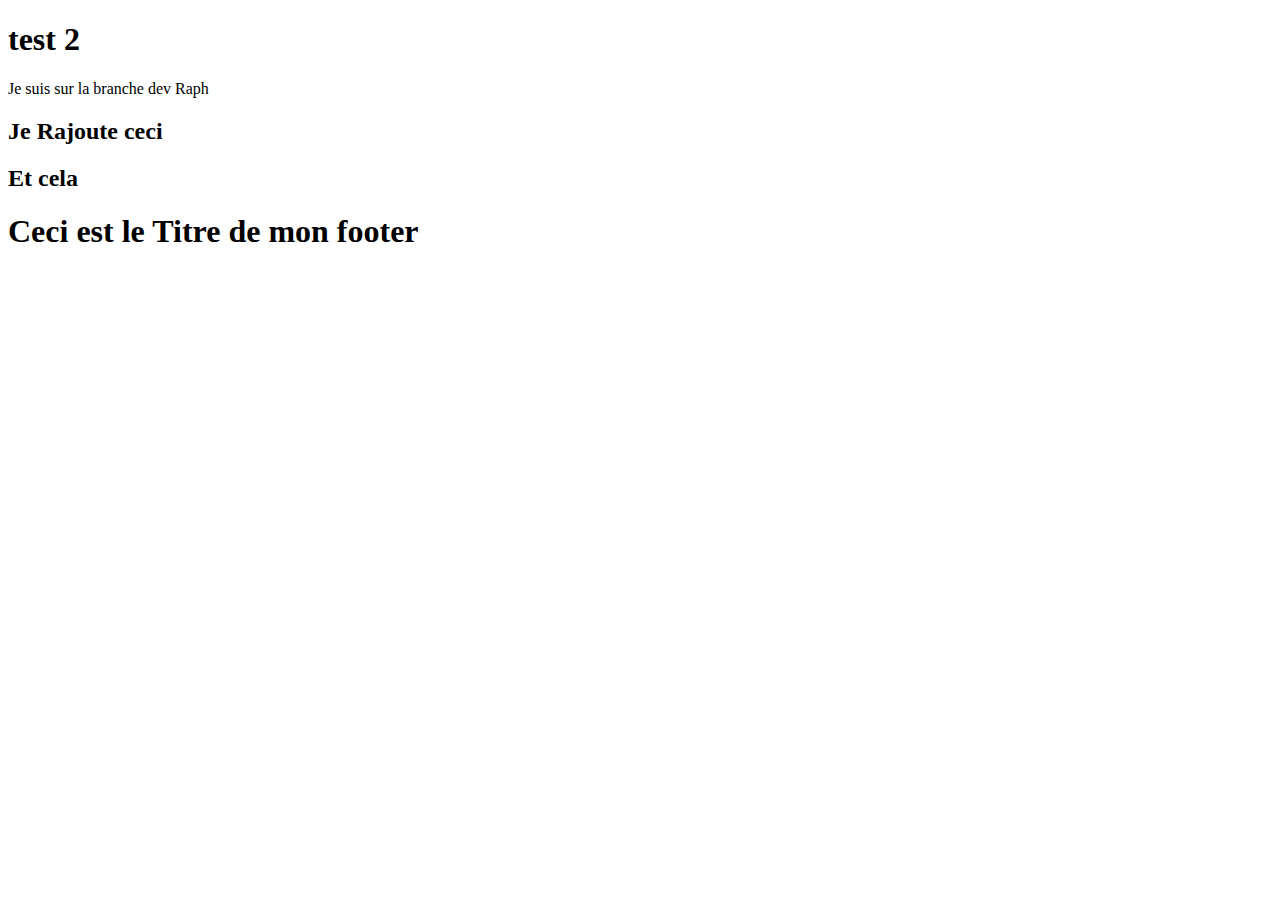
==== index.html @ cfb4ef40 "upd" ====
<!DOCTYPE html>
<html>

    <head>
        <title>TEST 2</title>
        <meta charset="UTF-8">
        <link rel="stylesheet" type="text/css" href="style.css">
        <link rel="stylesheet" href="https://cdnjs.cloudflare.com/ajax/libs/font-awesome/6.0.0-beta3/css/all.min.css">
        <link rel="stylesheet" href="https://fonts.googleapis.com/css2?family=Roboto:wght@400;700&display=swap">
    </head>


    <body>
        <h1>test 2</h1>

        <p>Je suis sur la branche dev Raph</p>

        <h2>Je Rajoute ceci</h2>

        <h2>Et cela</h2>
    </body>


    <footer>
        <h1>Ceci est le Titre de mon footer</h1>
    </footer>
</html>
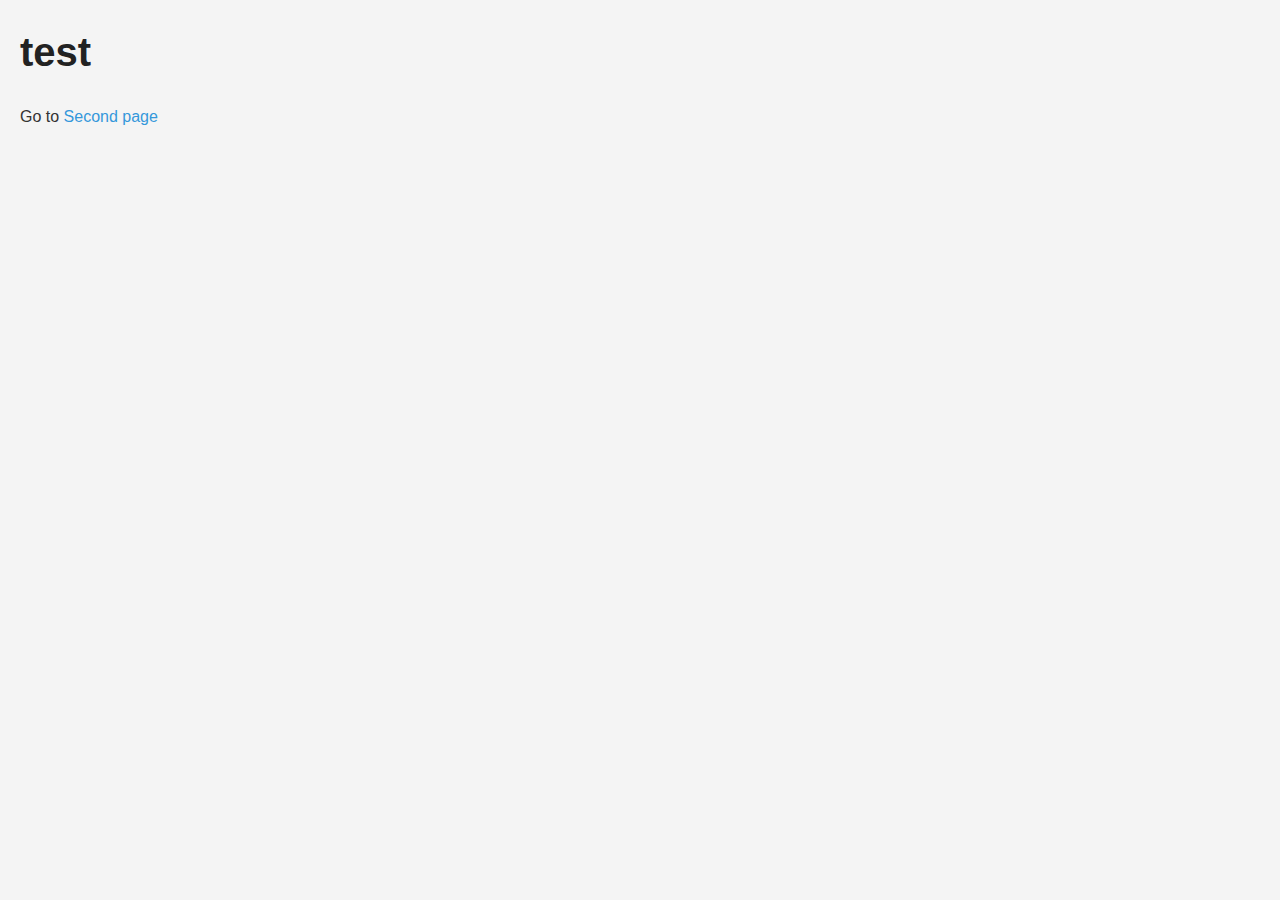
==== commit 276a5276: "(+) add second page." ====
--- a/index.html
+++ b/index.html
@@ -1,27 +1,12 @@
 <!DOCTYPE html>
 <html>
-
-    <head>
-        <title>TEST 2</title>
-        <meta charset="UTF-8">
-        <link rel="stylesheet" type="text/css" href="style.css">
-        <link rel="stylesheet" href="https://cdnjs.cloudflare.com/ajax/libs/font-awesome/6.0.0-beta3/css/all.min.css">
-        <link rel="stylesheet" href="https://fonts.googleapis.com/css2?family=Roboto:wght@400;700&display=swap">
-    </head>
-
-
-    <body>
-        <h1>test 2</h1>
-
-        <p>Je suis sur la branche dev Raph</p>
-
-        <h2>Je Rajoute ceci</h2>
-
-        <h2>Et cela</h2>
-    </body>
-
-
-    <footer>
-        <h1>Ceci est le Titre de mon footer</h1>
-    </footer>
+<head>
+    <title>TEST</title>
+    <meta charset="utf-8">
+    <link rel="stylesheet" href="assets/styles.css">
+</head>
+<body>
+    <h1>test</h1>
+    <p> Go to <a href="second.html">Second page</a> </p>
+</body>
 </html>
--- a/assets/styles.css
+++ b/assets/styles.css
@@ -0,0 +1,118 @@
+/* Basic Reset */
+* {
+    margin: 0;
+    padding: 0;
+    box-sizing: border-box;
+}
+
+/* Body Styling */
+body {
+    font-family: 'Arial', sans-serif;
+    line-height: 1.6;
+    color: #333;
+    background-color: #f4f4f4;
+    padding: 20px;
+}
+
+/* Headings */
+h1, h2, h3, h4, h5, h6 {
+    margin-bottom: 20px;
+    font-weight: 600;
+    color: #222;
+}
+
+h1 {
+    font-size: 2.5em;
+}
+
+h2 {
+    font-size: 2em;
+}
+
+h3 {
+    font-size: 1.75em;
+}
+
+/* Paragraph */
+p {
+    margin-bottom: 20px;
+    font-size: 1em;
+    line-height: 1.6;
+}
+
+/* Div */
+div {
+    margin-bottom: 20px;
+    padding: 20px;
+    background-color: #fff;
+    border-radius: 5px;
+    box-shadow: 0 2px 4px rgba(0, 0, 0, 0.1);
+}
+
+/* Links */
+a {
+    color: #3498db;
+    text-decoration: none;
+}
+
+a:hover {
+    text-decoration: underline;
+}
+
+
+/* Navigation Bar */
+nav {
+    background-color: #333;
+    color: #fff;
+    padding: 10px 0;
+}
+
+nav ul {
+    list-style: none;
+    display: flex;
+    justify-content: center;
+}
+
+nav ul li {
+    margin: 0 15px;
+}
+
+nav ul li a {
+    color: #fff;
+    text-decoration: none;
+    font-size: 1.2em;
+}
+
+nav ul li a:hover {
+    text-decoration: underline;
+}
+
+/* Footer */
+footer {
+    background-color: #333;
+    color: #fff;
+    text-align: center;
+    padding: 10px 0;
+    position: fixed;
+    width: 100%;
+    bottom: 0;
+}
+
+/* Responsive Design */
+@media (max-width: 768px) {
+    body {
+        padding: 10px;
+    }
+
+    h1 {
+        font-size: 2em;
+    }
+
+    h2 {
+        font-size: 1.75em;
+    }
+
+    h3 {
+        font-size: 1.5em;
+    }
+}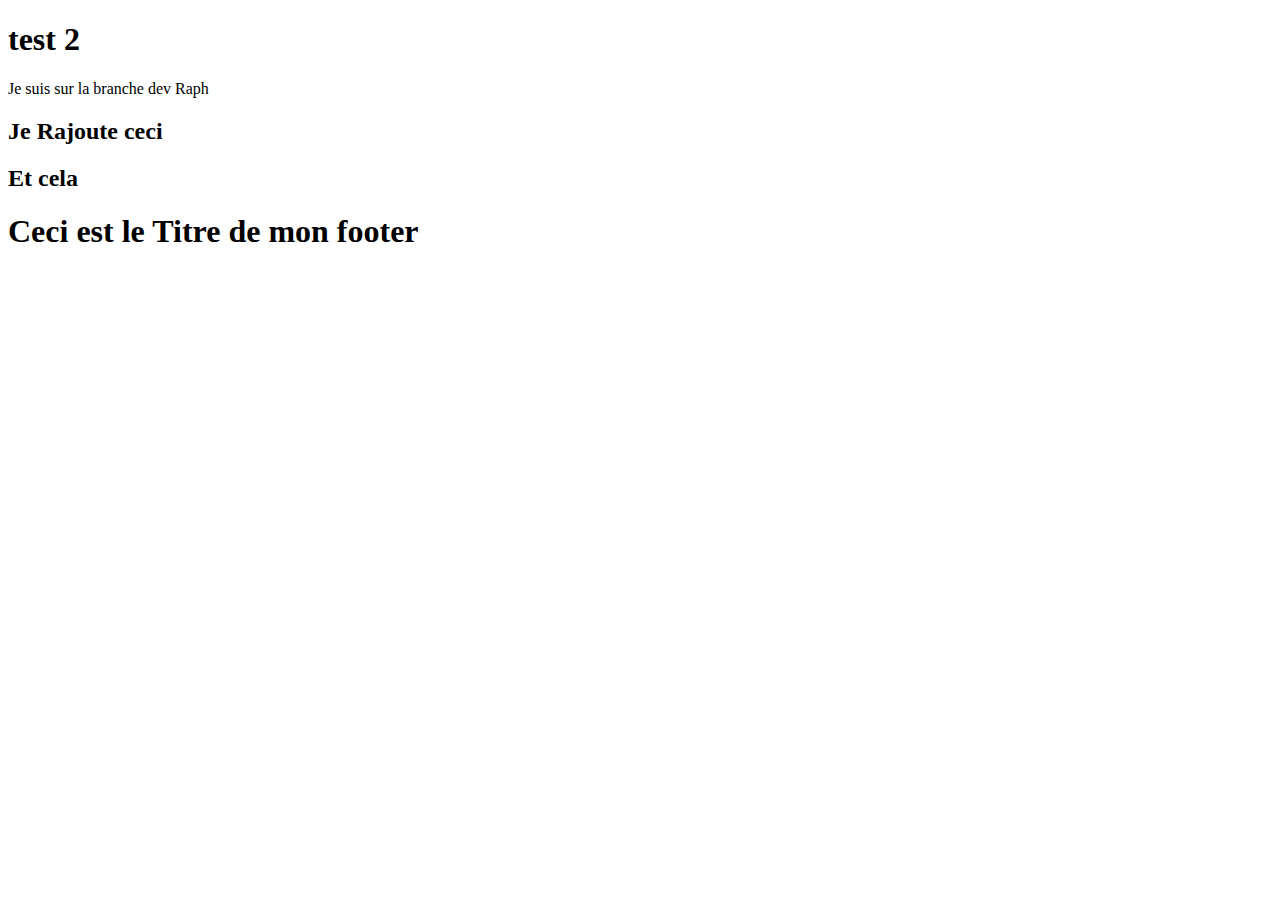
==== commit 335c7365: "Merge pull request #2 from MartinBellot/devraph" ====
--- a/index.html
+++ b/index.html
@@ -1,12 +1,27 @@
 <!DOCTYPE html>
 <html>
-<head>
-    <title>TEST</title>
-    <meta charset="utf-8">
-    <link rel="stylesheet" href="assets/styles.css">
-</head>
-<body>
-    <h1>test</h1>
-    <p> Go to <a href="second.html">Second page</a> </p>
-</body>
+
+    <head>
+        <title>TEST 2</title>
+        <meta charset="UTF-8">
+        <link rel="stylesheet" type="text/css" href="style.css">
+        <link rel="stylesheet" href="https://cdnjs.cloudflare.com/ajax/libs/font-awesome/6.0.0-beta3/css/all.min.css">
+        <link rel="stylesheet" href="https://fonts.googleapis.com/css2?family=Roboto:wght@400;700&display=swap">
+    </head>
+
+
+    <body>
+        <h1>test 2</h1>
+
+        <p>Je suis sur la branche dev Raph</p>
+
+        <h2>Je Rajoute ceci</h2>
+
+        <h2>Et cela</h2>
+    </body>
+
+
+    <footer>
+        <h1>Ceci est le Titre de mon footer</h1>
+    </footer>
 </html>
--- a/style.css
+++ b/style.css
@@ -0,0 +1,5 @@
+header {
+    padding: 20px;
+    background-color: rgb(61, 61, 61);
+    background-size: cover;
+}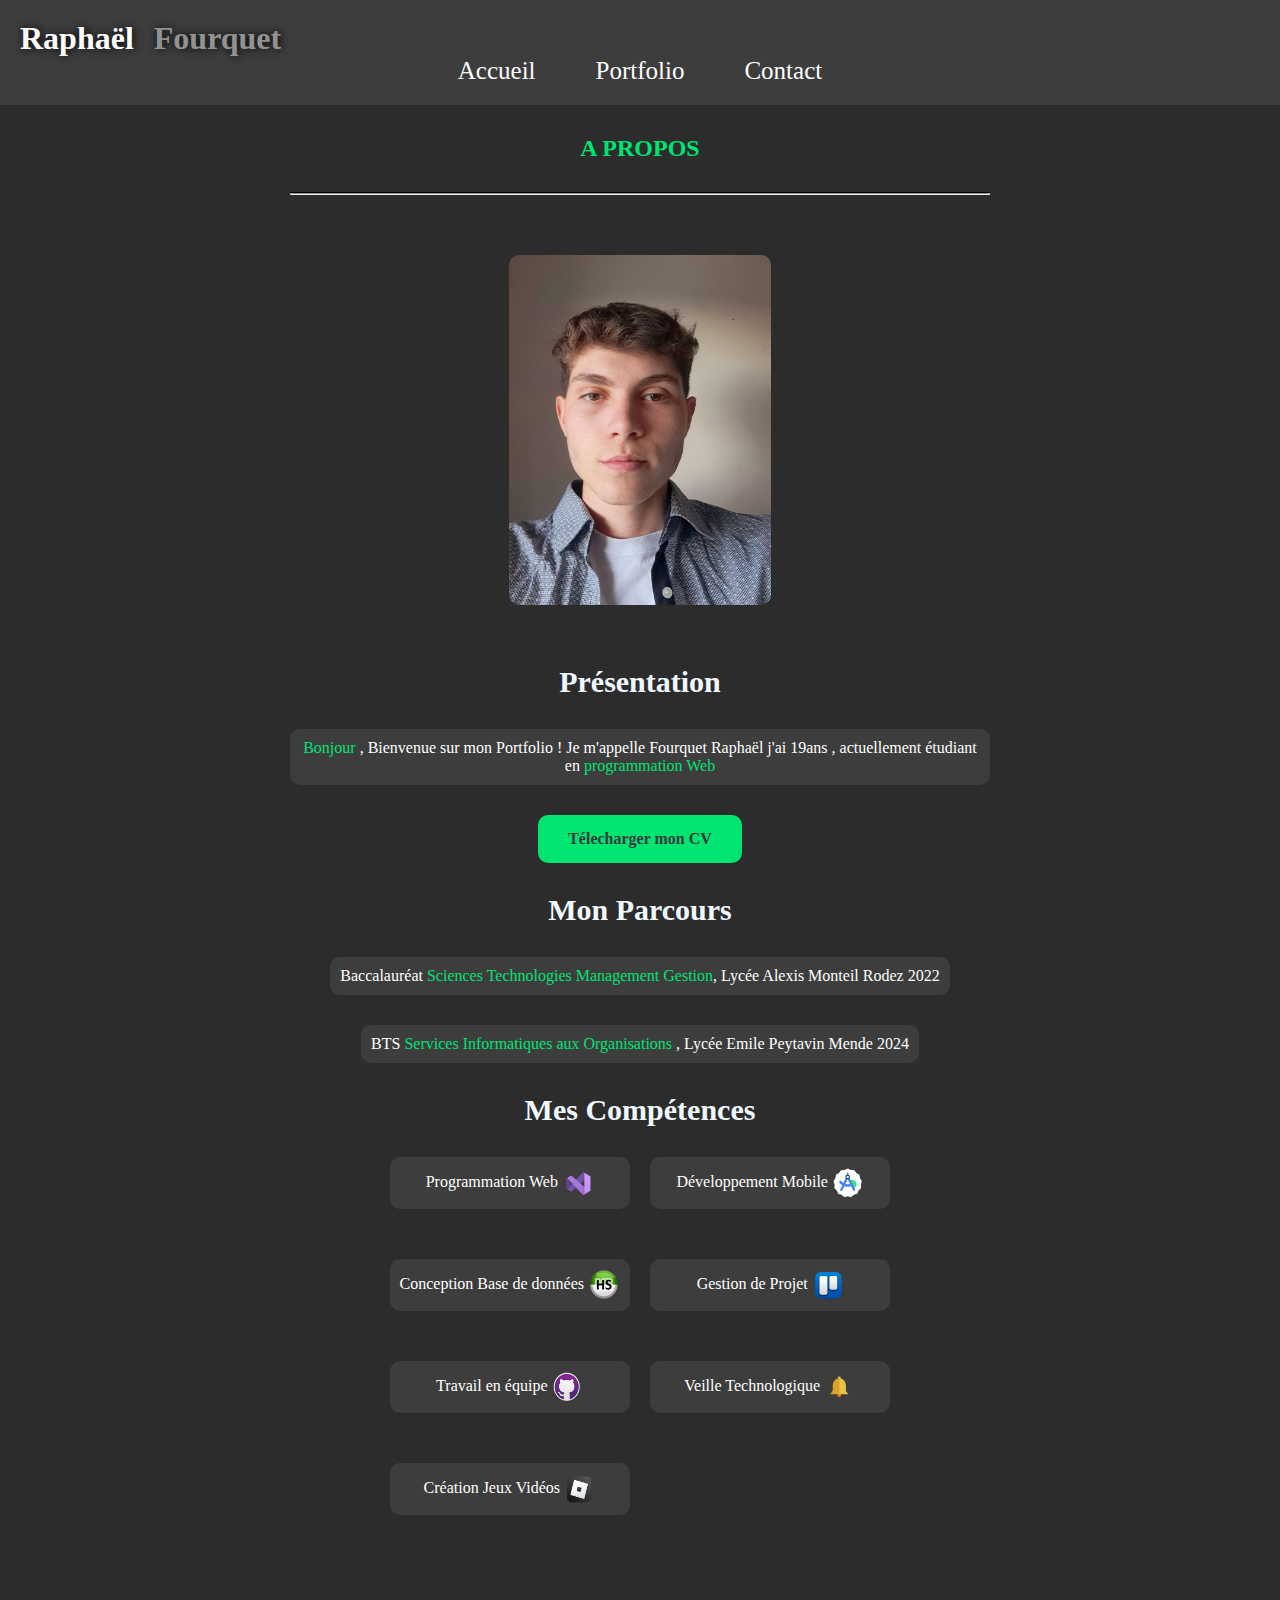
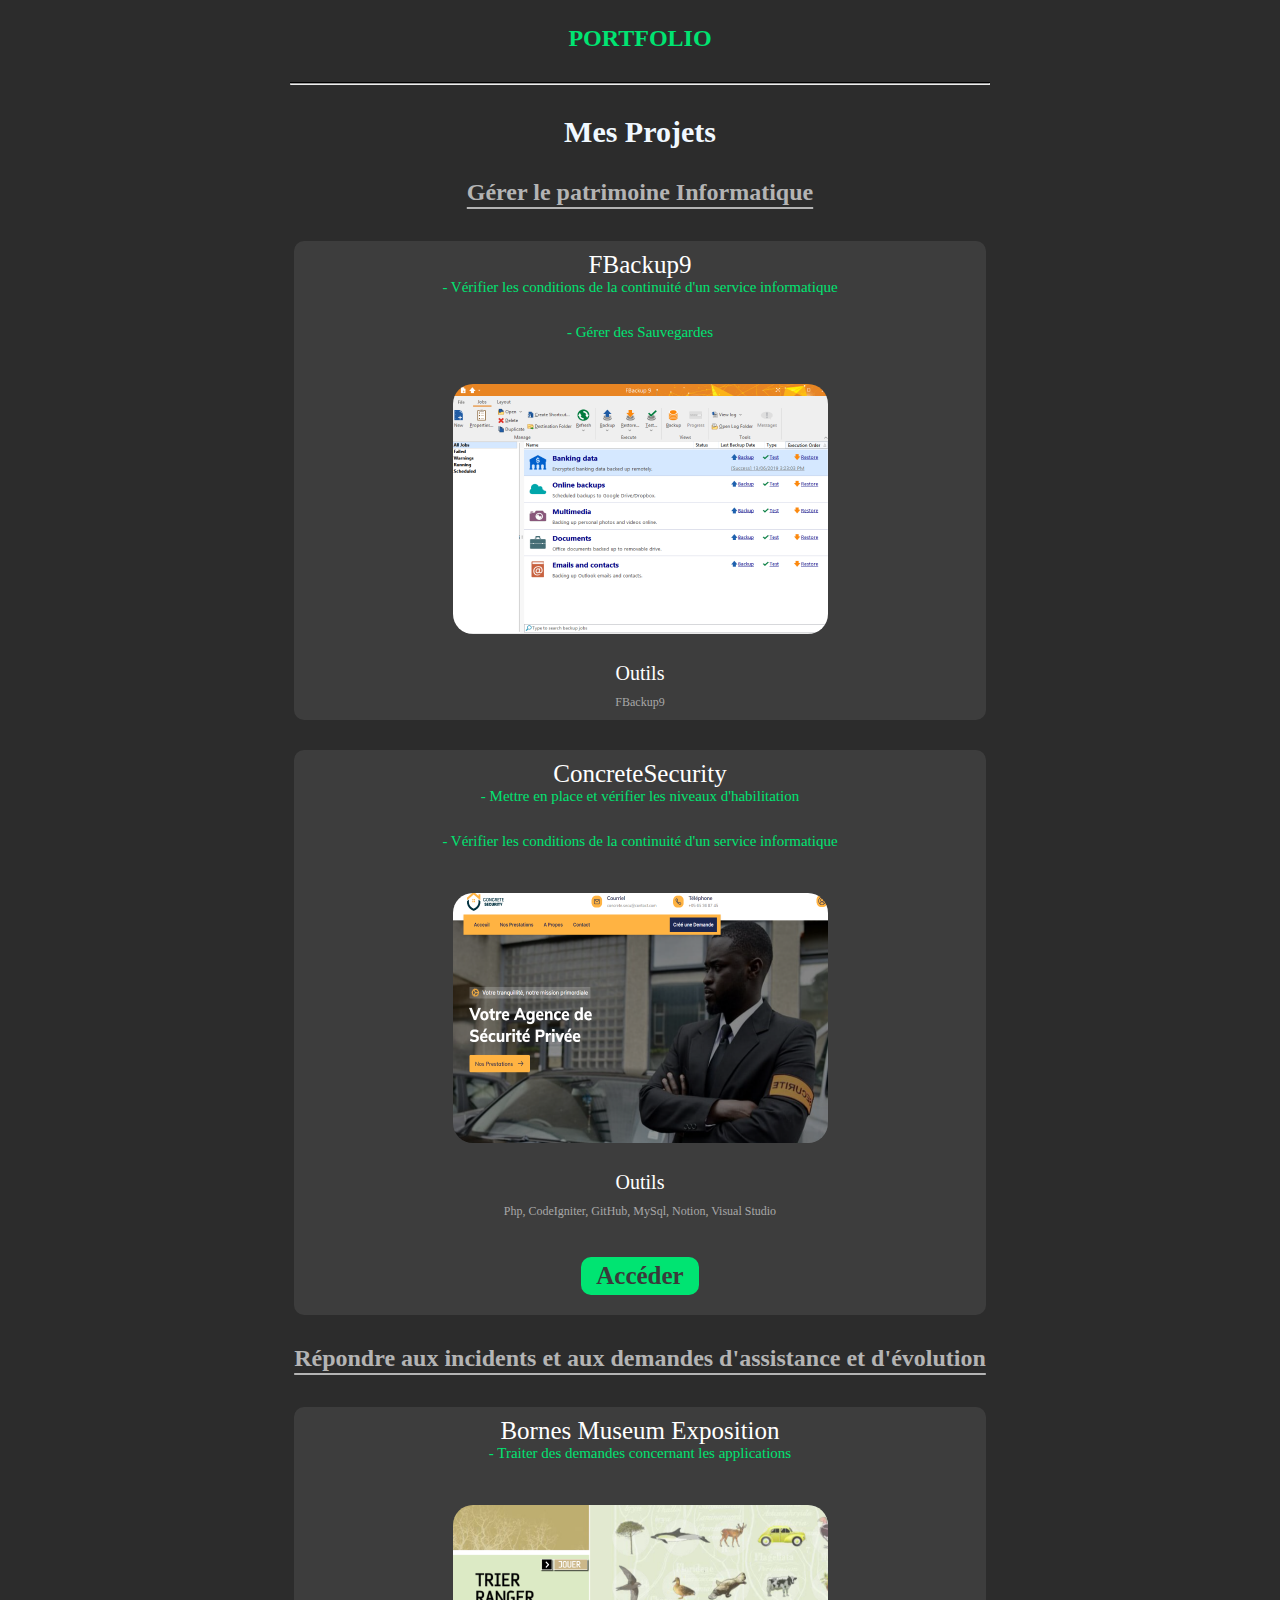
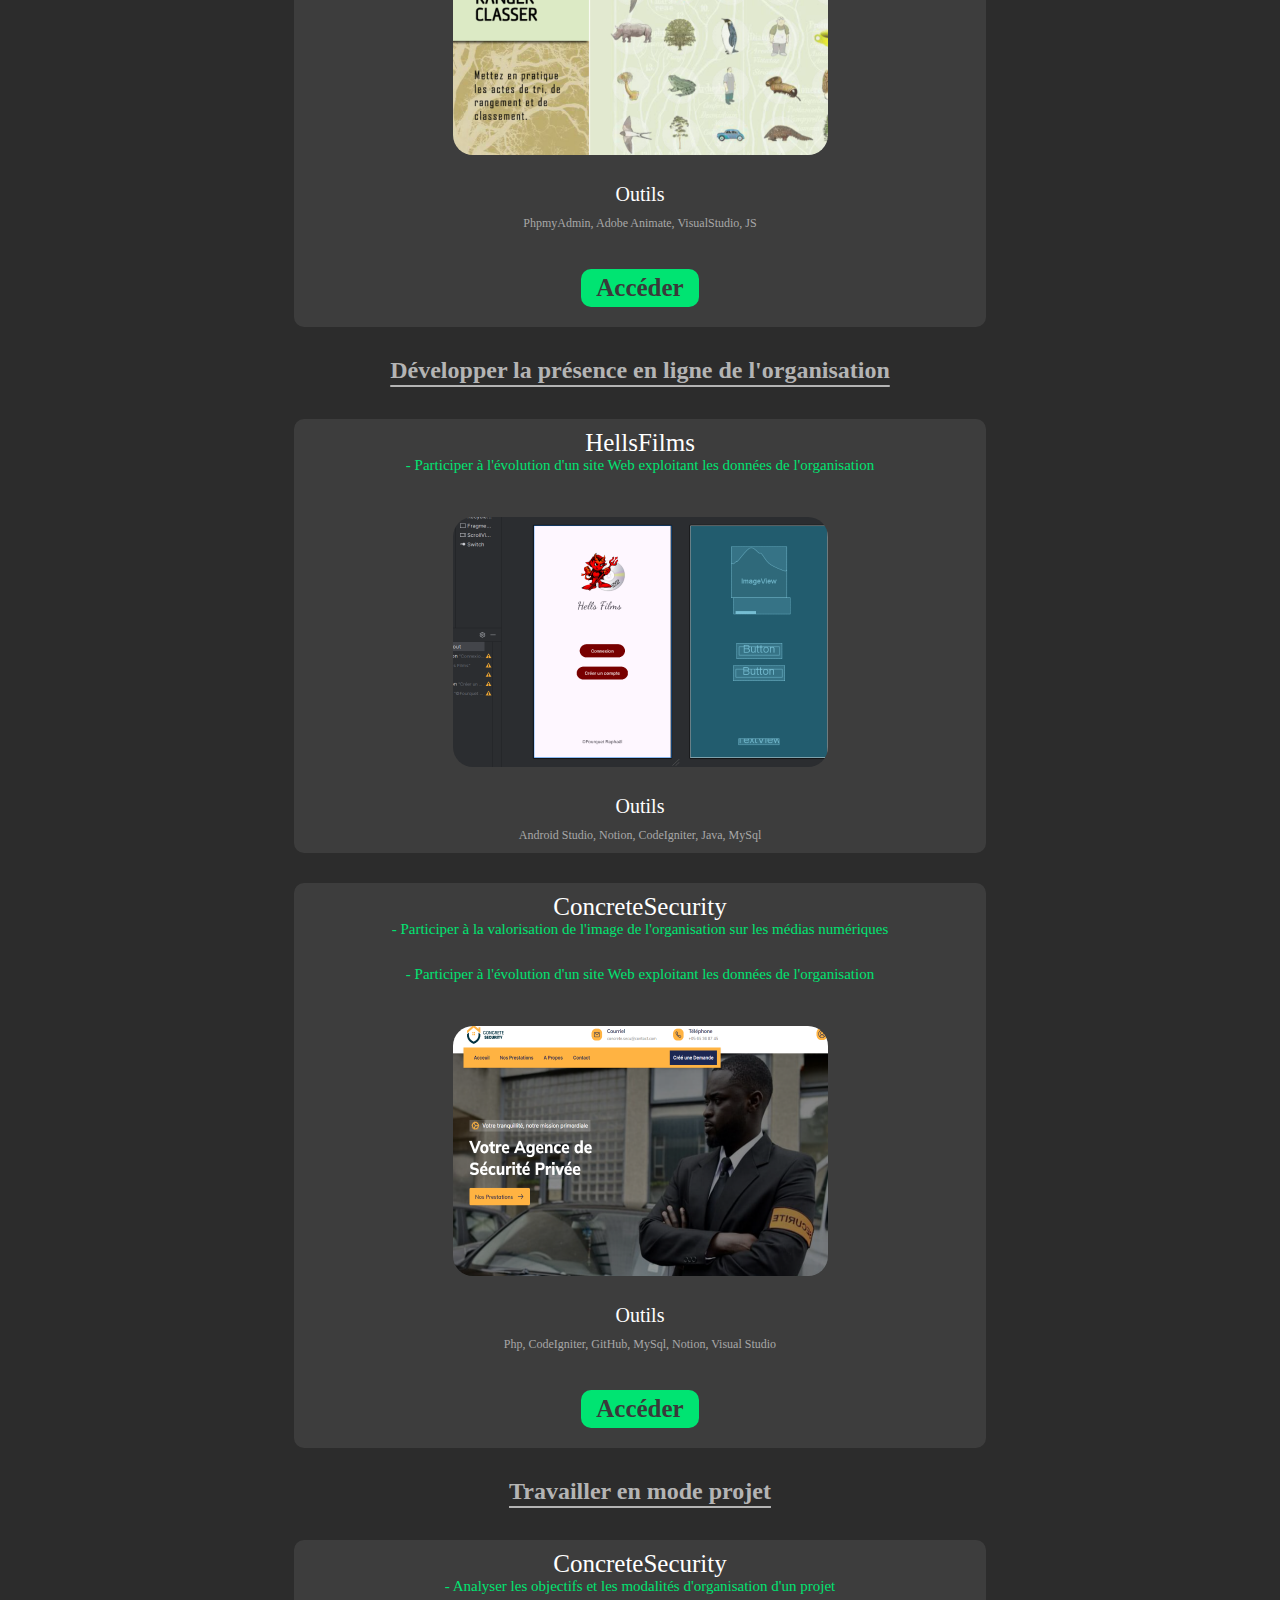
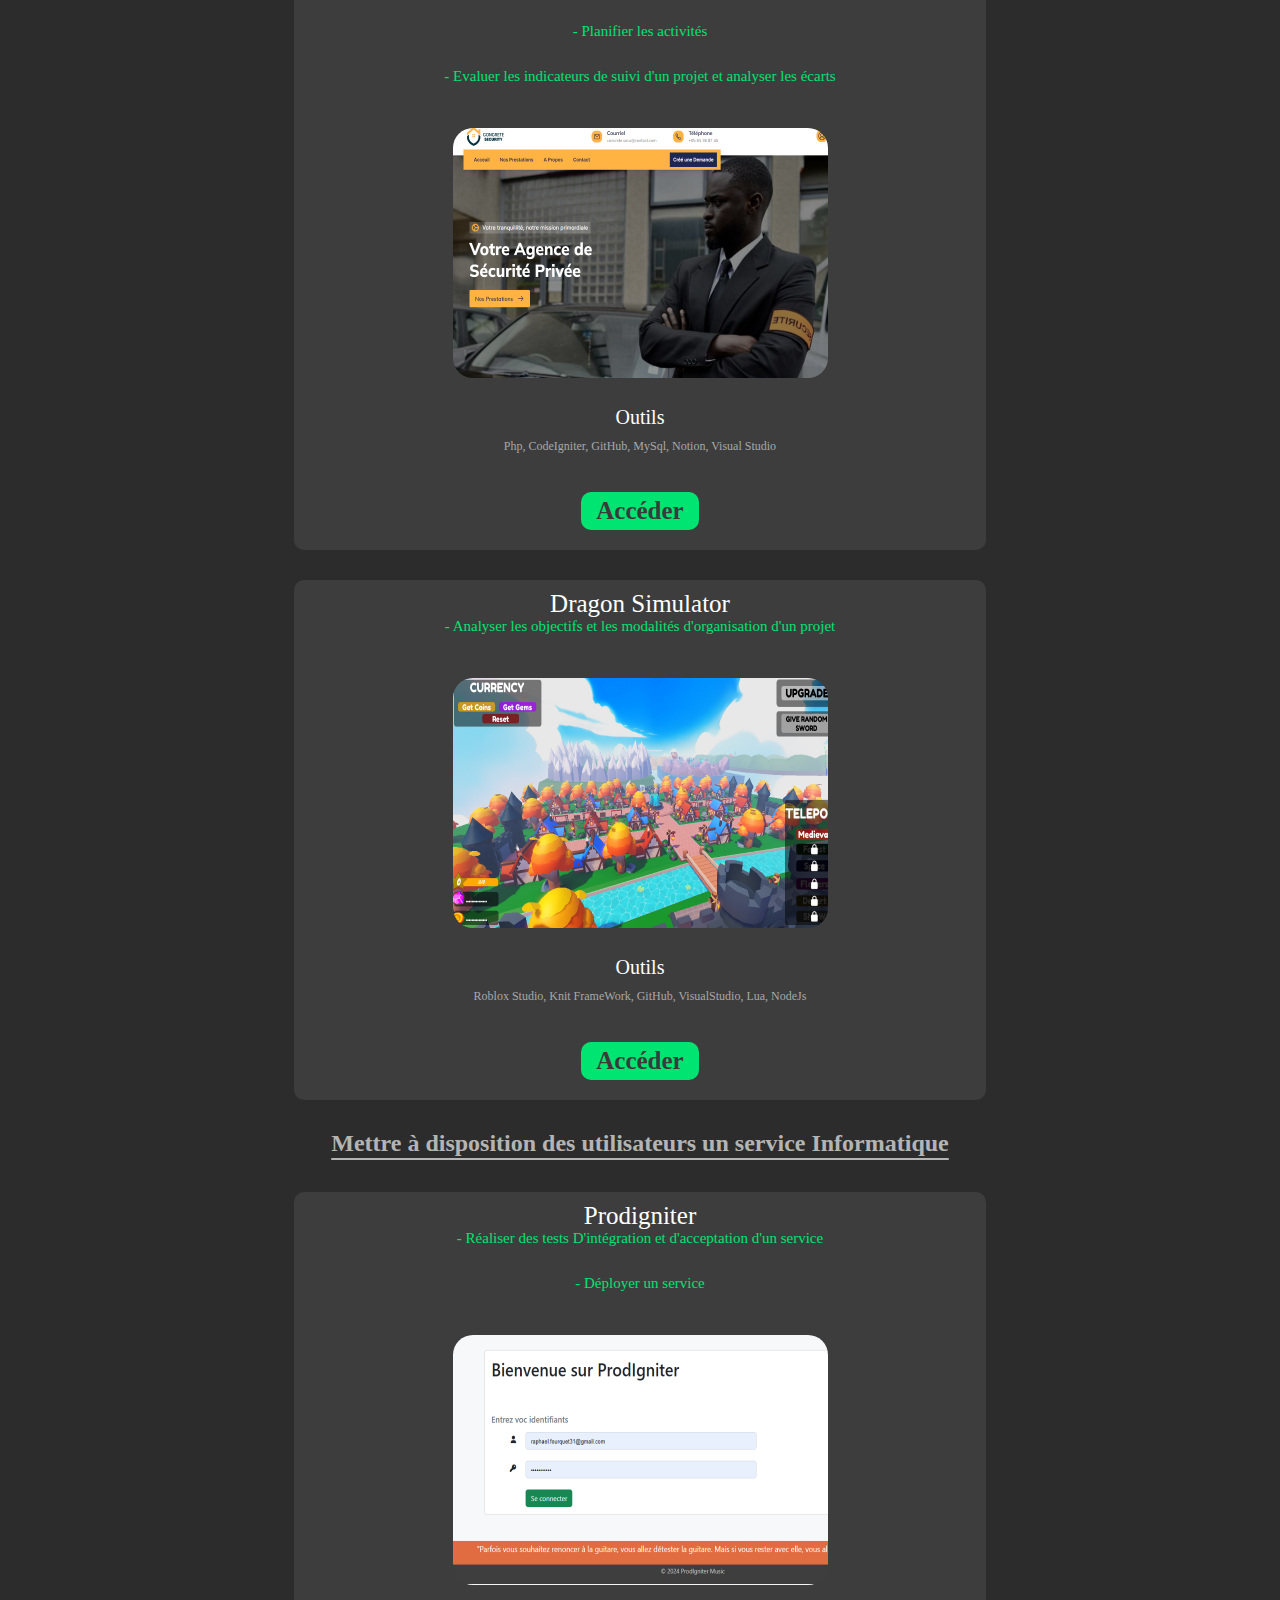
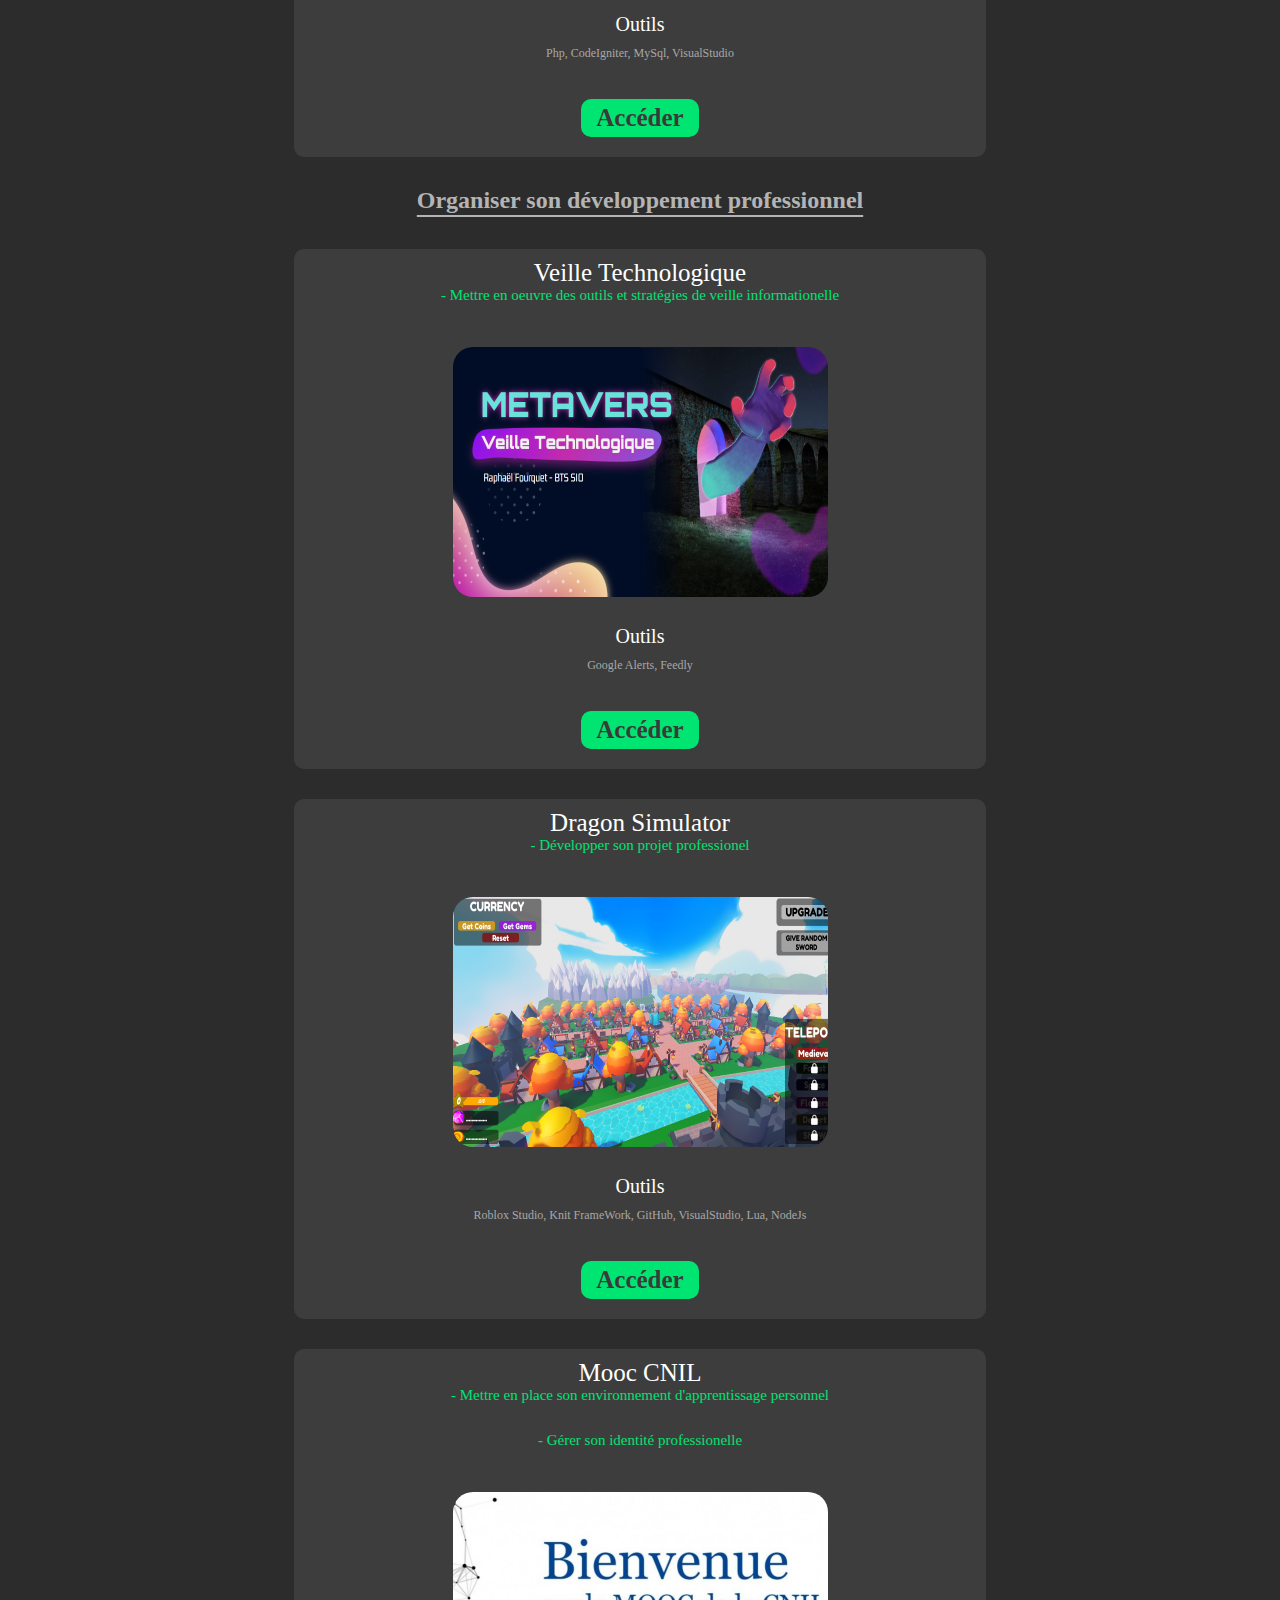
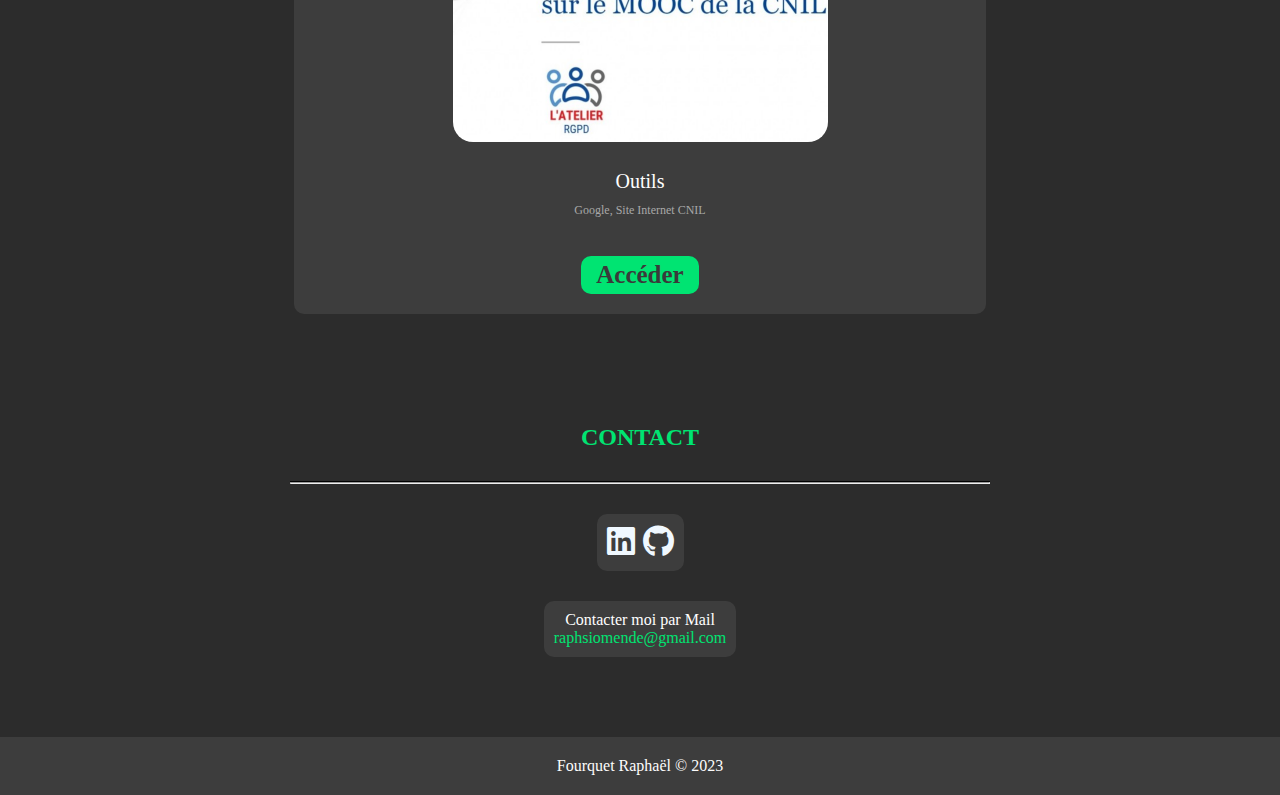
==== commit cdc4fd11: "Update pull" ====
--- a/index.html
+++ b/index.html
@@ -1,27 +1,304 @@
 <!DOCTYPE html>
 <html>
 
-    <head>
-        <title>TEST 2</title>
-        <meta charset="UTF-8">
-        <link rel="stylesheet" type="text/css" href="style.css">
-        <link rel="stylesheet" href="https://cdnjs.cloudflare.com/ajax/libs/font-awesome/6.0.0-beta3/css/all.min.css">
-        <link rel="stylesheet" href="https://fonts.googleapis.com/css2?family=Roboto:wght@400;700&display=swap">
-    </head>
-
-
-    <body>
-        <h1>test 2</h1>
-
-        <p>Je suis sur la branche dev Raph</p>
-
-        <h2>Je Rajoute ceci</h2>
-
-        <h2>Et cela</h2>
-    </body>
-
+<head>
+    <meta charset="UTF-8">
+    <title>Portfolio</title>
+    <link rel="stylesheet" type="text/css" href="style.css">
+    <link rel="stylesheet" href="https://cdnjs.cloudflare.com/ajax/libs/font-awesome/6.0.0-beta3/css/all.min.css">
+    <link rel="stylesheet" href="https://fonts.googleapis.com/css2?family=Roboto:wght@400;700&display=swap">
+</head>
+
+<body>
+    <header>
+        <div class="Main-Name">
+            <h1>Raphaël</h1>
+            <h1 class="fourquet">Fourquet</h1>
+        </div>
+
+        <nav class="NavBar-Content">
+            <div>
+                <ul>
+                    <li class="active"><a href="#Acceuil" class="navbar">Accueil</a></li>
+                    <li><a href="#Portfolio" class="navbar">Portfolio</a></li>
+                    <li><a href="#Contact" class="navbar">Contact</a></li>
+                </ul>
+            </div>
+        </nav>
+    </header>
+
+    <section id="Acceuil" class="Acceuil">
+        <h2>A PROPOS</h2>
+        <div class="trait">
+            <hr>
+        </div>
+        <img src="img/Photo.png" class="PhotoProfile">
+
+        <div class="Presentation">
+            <h3>Présentation</h3>
+            <p><span class="highlight">Bonjour</span>
+                , Bienvenue sur mon Portfolio ! Je m'appelle Fourquet Raphaël j'ai 19ans
+                , actuellement étudiant en
+                <span class="highlight">programmation Web</span>
+            </p>
+            <a class="Download-cv" href="https://www.siomende.fr/fourquet/Cv%20Fourquet%20Raphael.pdf"
+                target="_blank">Télecharger mon
+                CV</a>
+        </div>
+
+        <div class="Parcours">
+            <h3>Mon Parcours</h3>
+            <p>Baccalauréat <span class="highlight">Sciences Technologies Management Gestion</span>,
+                Lycée Alexis Monteil
+                Rodez
+                2022
+            </p>
+            <p>BTS <span class="highlight">Services Informatiques aux Organisations </span>,
+                Lycée Emile Peytavin
+                Mende
+                2024
+            </p>
+        </div>
+
+        <div class="Competences">
+            <h3>Mes Compétences</h3>
+            <div class="CompetencesGrid">
+                <p>Programmation Web <img src="img/Visual_logo.png"> </p>
+                <p>Développement Mobile <img src="img/Mobile_logo.png"> </p>
+                <p>Conception Base de données <img src="img/Heidi_Logo.png"> </p>
+                <p>Gestion de Projet <img src="img/Trello_logo.png"> </p>
+                <p>Travail en équipe <img src="img/Github_Logo.png"> </p>
+                <p>Veille Technologique <img src="img/Alerts_Logo.png"> </p>
+                <p>Création Jeux Vidéos <img src="img/Roblox_Logo.png"> </p>
+            </div>
+        </div>
+    </section>
+
+    <section id="Portfolio" class="Portfolio">
+        <h2>PORTFOLIO</h2>
+        <div class="trait">
+            <hr>
+        </div>
+        <div class="Projets">
+            <h3>Mes Projets</h3>
+            <div class="ProjetsGrid">
+                <div class="projet-section">
+                    <h2>Gérer le patrimoine Informatique</h2>
+                    <p class="title-projet">FBackup9
+                        <br>
+                        <span class="content">- Vérifier les conditions de la continuité d'un service
+                            informatique</span>
+                        <br>
+                        <span class="content">- Gérer des Sauvegardes</span>
+                        <br>
+                        <img src="img/FBackup.png">
+                        <br>
+                        <span class="Outils">Outils</span>
+                        <span class="Outils-Content">FBackup9</span>
+                    </p>
+                    <p class="title-projet">ConcreteSecurity
+                        <br>
+                        <span class="content">- Mettre en place et vérifier les niveaux d'habilitation</span>
+                        <br>
+                        <span class="content">- Vérifier les conditions de la continuité d'un service
+                            informatique</span>
+                        <br>
+                        <img src="img/ConcreteSecurity.png">
+                        <br>
+                        <span class="Outils">Outils</span>
+                        <span class="Outils-Content">Php, CodeIgniter, GitHub, MySql, Notion, Visual Studio</span>
+                        <br>
+                        <a class="Acces-Bouton" href="https://www.siomende.fr/fourquet/concretesecuritygv/"
+                            target="_blank">Accéder</a>
+                    </p>
+                </div>
+                <div class="projet-section">
+                    <h2>Répondre aux incidents et aux demandes d'assistance et d'évolution</h2>
+                    <p class="title-projet">Bornes Museum Exposition
+                        <br>
+                        <span class="content">- Traiter des demandes concernant les applications</span>
+                        <br>
+                        <img src="img/Bornes.png">
+                        <br>
+                        <span class="Outils">Outils</span>
+                        <span class="Outils-Content">PhpmyAdmin, Adobe Animate, VisualStudio, JS</span>
+                        <br>
+                        <a class="Acces-Bouton"
+                            href="https://view.genially.com/65080eef9978880010a19f33/presentation-stage-museum-raphael"
+                            target="_blank">Accéder</a>
+                    </p>
+                </div>
+                <div class="projet-section">
+                    <h2>Développer la présence en ligne de l'organisation</h2>
+                    <p class="title-projet">HellsFilms
+                        <br>
+                        <span class="content">- Participer à l'évolution d'un site Web exploitant les données de
+                            l'organisation</span>
+                        <br>
+                        <img src="img/HellsFilms.png">
+                        <br>
+                        <span class="Outils">Outils</span>
+                        <span class="Outils-Content">Android Studio, Notion, CodeIgniter, Java, MySql</span>
+                    </p>
+                    <p class="title-projet">ConcreteSecurity
+                        <br>
+                        <span class="content">- Participer à la valorisation de l'image de l'organisation sur les médias
+                            numériques</span>
+                        <br>
+                        <span class="content">- Participer à l'évolution d'un site Web exploitant les données de
+                            l'organisation</span>
+                        <br>
+                        <img src="img/ConcreteSecurity.png">
+                        <br>
+                        <span class="Outils">Outils</span>
+                        <span class="Outils-Content">Php, CodeIgniter, GitHub, MySql, Notion, Visual Studio</span>
+                        <br>
+                        <a class="Acces-Bouton" href="https://www.siomende.fr/fourquet/concretesecuritygv/"
+                            target="_blank">Accéder</a>
+                    </p>
+                </div>
+                <div class="projet-section">
+                    <h2>Travailler en mode projet</h2>
+                    <p class="title-projet">ConcreteSecurity
+                        <br>
+                        <span class="content">- Analyser les objectifs et les modalités d'organisation d'un
+                            projet</span>
+                        <br>
+                        <span class="content">- Planifier les activités</span>
+                        <br>
+                        <span class="content">- Evaluer les indicateurs de suivi d'un projet et analyser les
+                            écarts</span>
+                        <br>
+                        <img src="img/ConcreteSecurity.png">
+                        <br>
+                        <span class="Outils">Outils</span>
+                        <span class="Outils-Content">Php, CodeIgniter, GitHub, MySql, Notion, Visual Studio</span>
+                        <br>
+                        <a class="Acces-Bouton" href="https://www.siomende.fr/fourquet/concretesecuritygv/"
+                            target="_blank">Accéder</a>
+                    </p>
+                    <p class="title-projet">Dragon Simulator
+                        <br>
+                        <span class="content">- Analyser les objectifs et les modalités d'organisation d'un
+                            projet</span>
+                        <br>
+                        <img src="img/Dragon.png">
+                        <br>
+                        <span class="Outils">Outils</span>
+                        <span class="Outils-Content">Roblox Studio, Knit FrameWork, GitHub, VisualStudio, Lua,
+                            NodeJs</span>
+                        <br>
+                        <a class="Acces-Bouton"
+                            href="https://view.genially.com/65dc6bf20ce3e00014237822/presentation-waterfalls-presentation"
+                            target="_blank">Accéder</a>
+                    </p>
+                </div>
+                <div class="projet-section">
+                    <h2>Mettre à disposition des utilisateurs un service Informatique</h2>
+                    <p class="title-projet">Prodigniter
+                        <br>
+                        <span class="content">- Réaliser des tests D'intégration et d'acceptation d'un service</span>
+                        <br>
+                        <span class="content">- Déployer un service</span>
+                        <br>
+                        <img src="img/Prodigniter.png">
+                        <br>
+                        <span class="Outils">Outils</span>
+                        <span class="Outils-Content">Php, CodeIgniter, MySql, VisualStudio</span>
+                        <br>
+                        <a class="Acces-Bouton" href="https://www.siomende.fr/fourquet/prodigniter/"
+                            target="_blank">Accéder</a>
+                    </p>
+                </div>
+                <div class="projet-section">
+                    <h2>Organiser son développement professionnel</h2>
+                    <p class="title-projet">Veille Technologique
+                        <br>
+                        <span class="content">- Mettre en oeuvre des outils et stratégies de veille
+                            informationelle</span>
+                        <br>
+                        <img src="img/Veille.png">
+                        <br>
+                        <span class="Outils">Outils</span>
+                        <span class="Outils-Content">Google Alerts, Feedly</span>
+                        <br>
+                        <a class="Acces-Bouton"
+                            href="https://docs.google.com/presentation/d/e/2PACX-1vQ_GbyD0s1R8rQ6mwijZZRWPEQJdgOxYCf9qKivwPPo_JNWmW14IIhyE3-970DVdolnVfM_cuVtT0Oe/pub?start=false&loop=false&delayms=60000"
+                            target="_blank">Accéder</a>
+                    </p>
+                    <p class="title-projet">Dragon Simulator
+                        <br>
+                        <span class="content">- Développer son projet professionel</span>
+                        <br>
+                        <img src="img/Dragon.png">
+                        <br>
+                        <span class="Outils">Outils</span>
+                        <span class="Outils-Content">Roblox Studio, Knit FrameWork, GitHub, VisualStudio, Lua,
+                            NodeJs</span>
+                        <br>
+                        <a class="Acces-Bouton"
+                            href="https://view.genially.com/65dc6bf20ce3e00014237822/presentation-waterfalls-presentation"
+                            target="_blank">Accéder</a>
+                    </p>
+                    <p class="title-projet">Mooc CNIL
+                        <br>
+                        <span class="content">- Mettre en place son environnement d'apprentissage personnel</span>
+                        <br>
+                        <span class="content">- Gérer son identité professionelle</span>
+                        <br>
+                        <img src="img/Mooc_Cnil.png">
+                        <br>
+                        <span class="Outils">Outils</span>
+                        <span class="Outils-Content">Google, Site Internet CNIL</span>
+                        <br>
+                        <a class="Acces-Bouton" href="https://atelier-rgpd.cnil.fr/login/index.php"
+                            target="_blank">Accéder</a>
+                    </p>
+                </div>
+            </div>
+        </div>
+    </section>
+
+    <section id="Contact" class="Contact">
+        <h2>CONTACT</h2>
+        <div class="trait">
+            <hr>
+        </div>
+        <p>
+            <a class="Liens-Contact" href="https://www.linkedin.com/in/rapha%C3%ABl-fourquet-250129257/"
+                target="_blank">
+                <i class="fa-brands fa-linkedin"></i>
+            </a>
+            <a class="Liens-Contact" href="https://github.com/ultim2503" target="_blank">
+                <i class="fa-brands fa-github"></i>
+            </a>
+        </p>
+        <p>
+            <span class="Email-Contact">Contacter moi par Mail</span>
+            <br>
+            <span class="Mail">raphsiomende@gmail.com</span>
+        </p>
+    </section>
 
     <footer>
-        <h1>Ceci est le Titre de mon footer</h1>
+        <p>Fourquet Raphaël &copy; 2023</p>
     </footer>
-</html>
+
+    <script>
+        document.addEventListener("DOMContentLoaded", function () {
+            const navLinks = document.querySelectorAll("nav .navbar");
+
+            navLinks.forEach(link => {
+                link.addEventListener("click", function () {
+                    // Supprimer la classe 'navbar-selected' de tous les liens
+                    navLinks.forEach(link => link.classList.remove("navbar-selected"));
+
+                    // Ajouter la classe 'navbar-selected' au lien cliqué
+                    this.classList.add("navbar-selected");
+                });
+            });
+        });
+    </script>
+</body>
+
+</html>--- a/style.css
+++ b/style.css
@@ -1,5 +1,279 @@
+/* Global reset */
+
+@font-face {
+    font-family: 'Segoe UI Black';
+    src: url('fonts/segoeUIBlack.ttf') format('truetype');
+    font-weight: normal;
+    font-style: normal;
+}
+
+@font-face {
+    font-family: 'Segoe Print';
+    src: url('fonts/segoeprint.ttf') format('truetype');
+    font-weight: normal;
+    font-style: normal;
+}
+
+
+* {
+    margin: 0;
+    padding: 0;
+    text-decoration: none;
+    list-style: none;
+    user-select: none;
+}
+
+/* Header styling */
 header {
     padding: 20px;
     background-color: rgb(61, 61, 61);
     background-size: cover;
+}
+
+header ul {
+    list-style-type: none;
+}
+
+/* Main name styling */
+.Main-Name {
+    font-family: "Segoe Print";
+    color: rgb(252, 252, 252);
+    text-shadow: rgb(0, 0, 0) 1px 0 10px;
+    display: flex;
+}
+
+.Main-Name .fourquet {
+    color: rgb(146, 146, 146);
+    margin: 0px 0px 0px 20px;
+}
+
+/* Navbar styling */
+header nav {
+    display: flex;
+    justify-content: center;
+    align-items: center;
+    font-family: "Segoe UI Black";
+    color: rgb(252, 252, 252);
+    font-size: 14px;
+}
+
+header nav ul {
+    display: flex;
+    align-items: center;
+}
+
+header nav ul li {
+    margin: 0 30px;
+}
+
+.navbar {
+    font-size: 25px;
+    color: rgb(252, 252, 252);
+    text-decoration: none;
+}
+
+.NavBar-Content {
+    display: flex;
+    justify-content: center;
+    width: 100%;
+}
+
+.navbar-selected {
+    color: #00E472;
+    text-decoration: underline;
+    text-underline-offset: 10px;
+}
+
+/* Body styling */
+body {
+    margin: auto;
+    background-color: rgb(44, 44, 44);
+}
+
+/* Accueil section styling */
+.Acceuil,
+.Portfolio,
+.Contact {
+    display: flex;
+    flex-direction: column;
+    align-items: center;
+    margin-bottom: 50px;
+}
+
+.Acceuil h2,
+.Portfolio h2,
+.Contact h2 {
+    font-family: "Segoe UI Black";
+    color: #00E472;
+    margin-top: 30px;
+    text-align: center;
+}
+
+.Presentation,
+.Parcours,
+.PortfolioContent,
+.ContactContent {
+    display: flex;
+    flex-direction: column;
+    align-items: center;
+    width: 80%;
+    max-width: 700px;
+    margin-top: 30px;
+}
+
+.Presentation h3,
+.Parcours h3,
+.Competences h3,
+.PortfolioContent h3,
+.Projets h3,
+.ContactContent h3 {
+    font-family: "Segoe Print";
+    color: aliceblue;
+    font-size: 30px;
+    text-align: center;
+    margin: 0px 0px 30px 0px;
+}
+
+.Presentation p,
+.Parcours p,
+.Competences p,
+.PortfolioContent p,
+.Projets p,
+.Contact p,
+.ContactContent p {
+    font-family: "Segoe UI Black";
+    color: white;
+    padding: 10px;
+    text-align: center;
+    border-radius: 10px;
+    background-color: rgb(61, 61, 61);
+    margin: 0px 0px 30px 0px;
+}
+
+.Presentation .highlight,
+.Parcours .highlight,
+.PortfolioContent .highlight,
+.ContactContent .highlight {
+    color: #00E472;
+}
+
+.PhotoProfile {
+    height: 350px;
+    margin: 30px 0;
+    border-radius: 10px;
+}
+
+.trait {
+    border-top: 1px solid #000;
+    width: 80%;
+    max-width: 700px;
+    margin: 30px auto;
+}
+
+.CompetencesGrid {
+    display: grid;
+    grid-template-columns: repeat(2, 1fr);
+    /* Two columns */
+    gap: 20px;
+    /* Space between items */
+    width: 100%;
+    /* Full width */
+    max-width: 700px;
+    /* Max width */
+}
+
+.Competences img {
+    width: 2em;
+    /* Match the size of the text */
+    height: auto;
+    vertical-align: middle;
+    /* Align with the middle of the text */
+}
+
+.Projets h2 {
+    color: rgb(180, 180, 180);
+    text-decoration: underline;
+    text-underline-offset: 7px;
+    margin: 0px 0px 35px 0px;
+}
+
+.Projets .title-projet {
+    font-size: 25px;
+}
+
+.Projets .content {
+    color: #00E472;
+    font-size: 15px;
+}
+
+.Download-cv {
+    color: rgb(58, 58, 58);
+    background: #00E472;
+    font-family: "Segoe Print";
+    border-radius: 10px;
+    font-weight: bold;
+    padding: 15px 30px;
+}
+
+.Projets img {
+    border-radius: 20px;
+    width: 15em;
+    margin: 15px 0px 0px 0px;
+}
+
+.Liens-Contact {
+    color: aliceblue;
+    font-size: 2em;
+}
+
+
+.Mail {
+    text-decoration: unset;
+    margin: 20px 0px 0px 0px;
+    color: #00E472;
+}
+
+/* Existing styles */
+.projet-section .Acces-Bouton {
+    color: rgb(58, 58, 58);
+    background: #00E472;
+    font-family: "Segoe Print";
+    border-radius: 10px;
+    font-weight: bold;
+    padding: 5px 15px;
+    display: inline-block;
+    /* Ensure it respects padding and margin */
+    margin-top: 10px;
+    margin-bottom: 10px;
+    /* Add space above the button */
+}
+
+.projet-section .Outils {
+    font-size: 20px;
+}
+
+.projet-section .Outils-Content {
+    color: #a8a8a8;
+    margin: 10px 0px 0px 0px;
+    font-size: 12px;
+    font-weight: lighter;
+}
+
+/* New styles */
+.title-projet {
+    display: flex;
+    flex-direction: column;
+    align-items: center;
+    padding-bottom: 20px;
+    /* Adjust if needed */
+}
+
+
+/* Footer styling */
+footer {
+    text-align: center;
+    font-family: DM Sans;
+    background-color: rgb(61, 61, 61);
+    color: rgb(252, 252, 252);
+    padding: 20px 0;
 }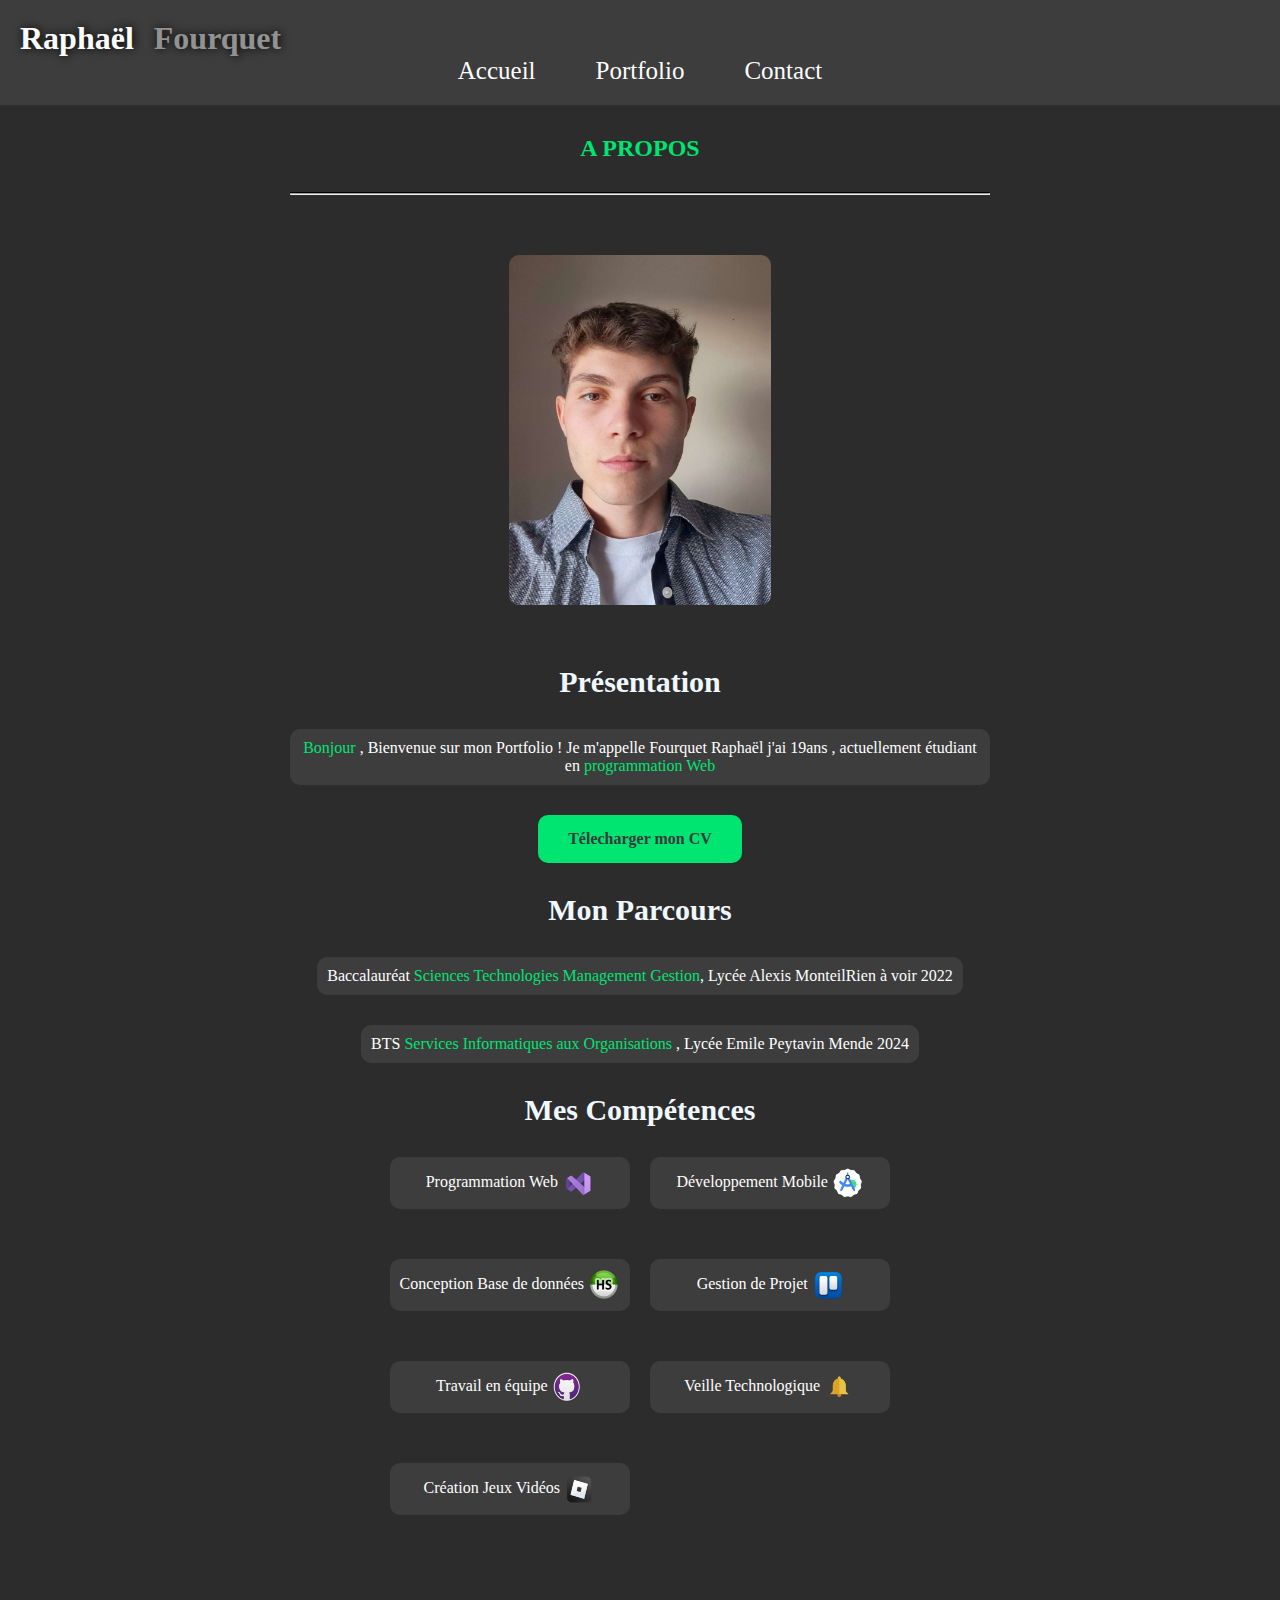
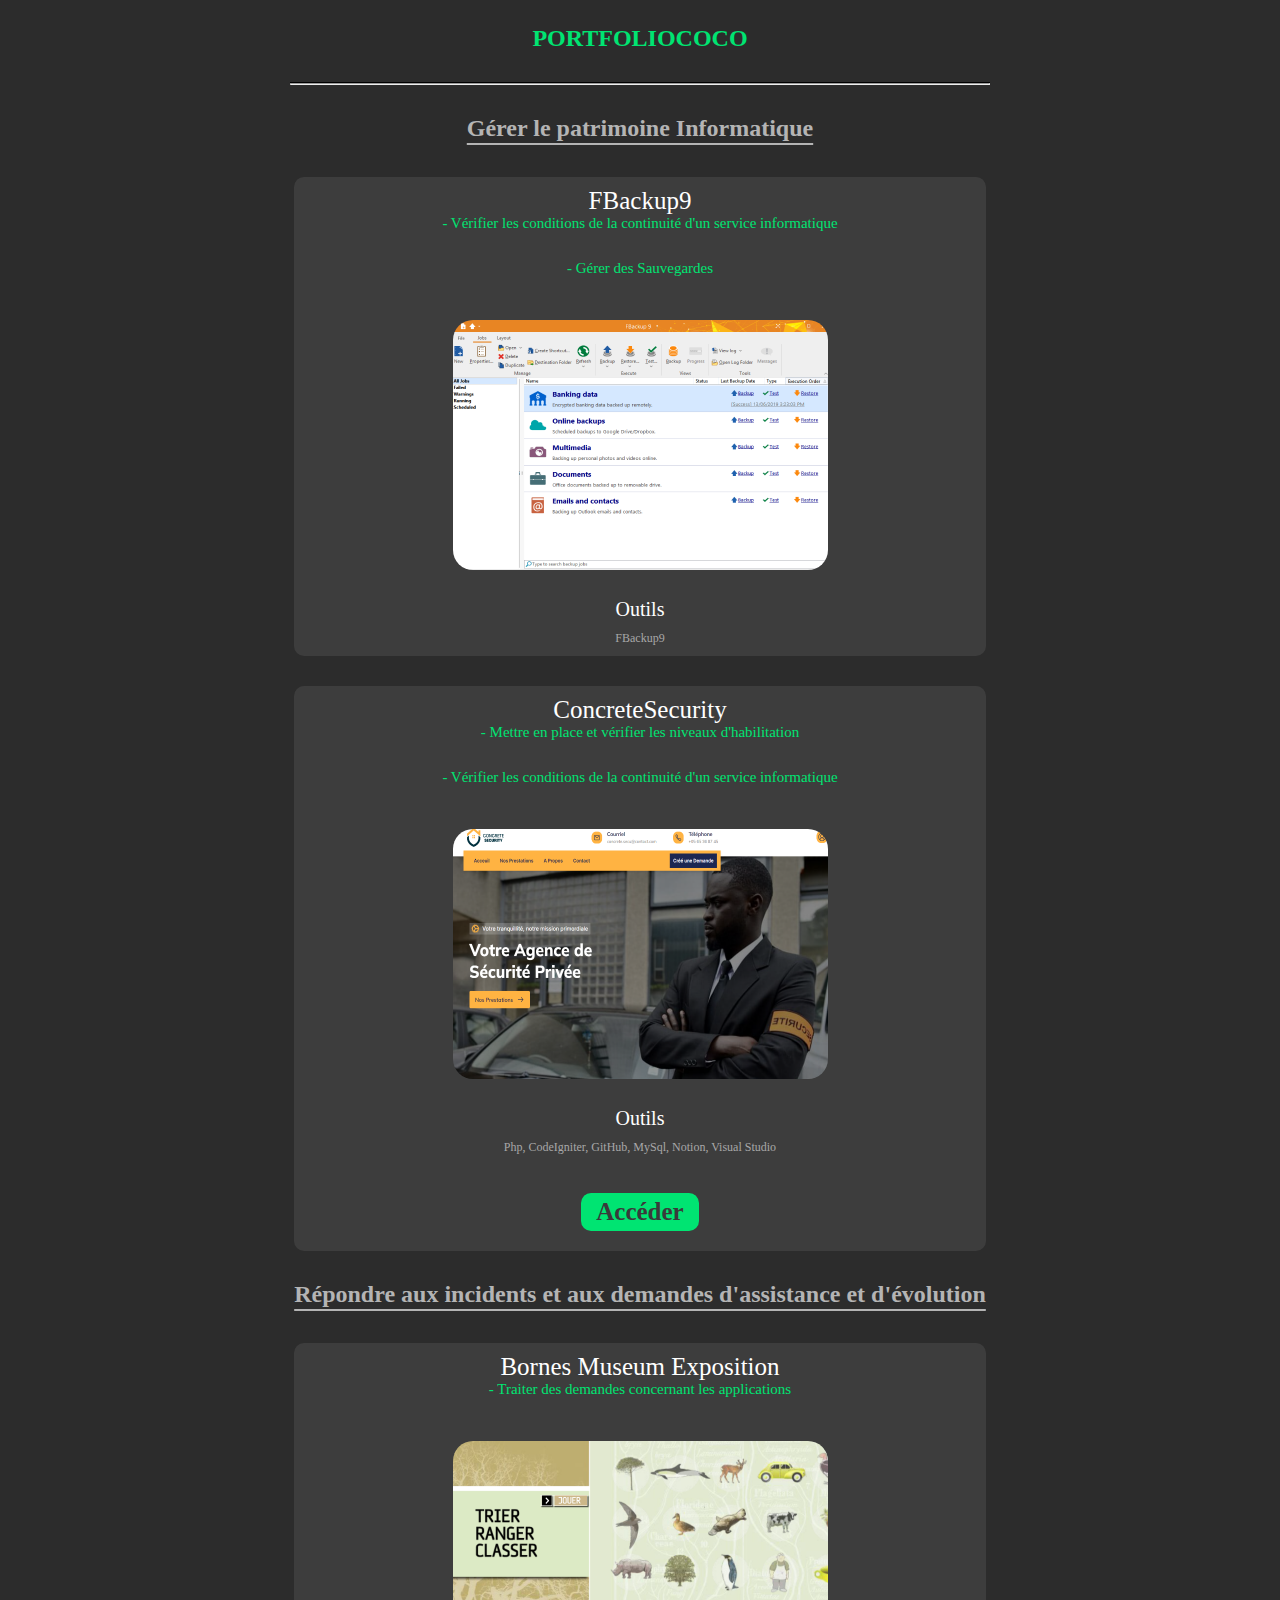
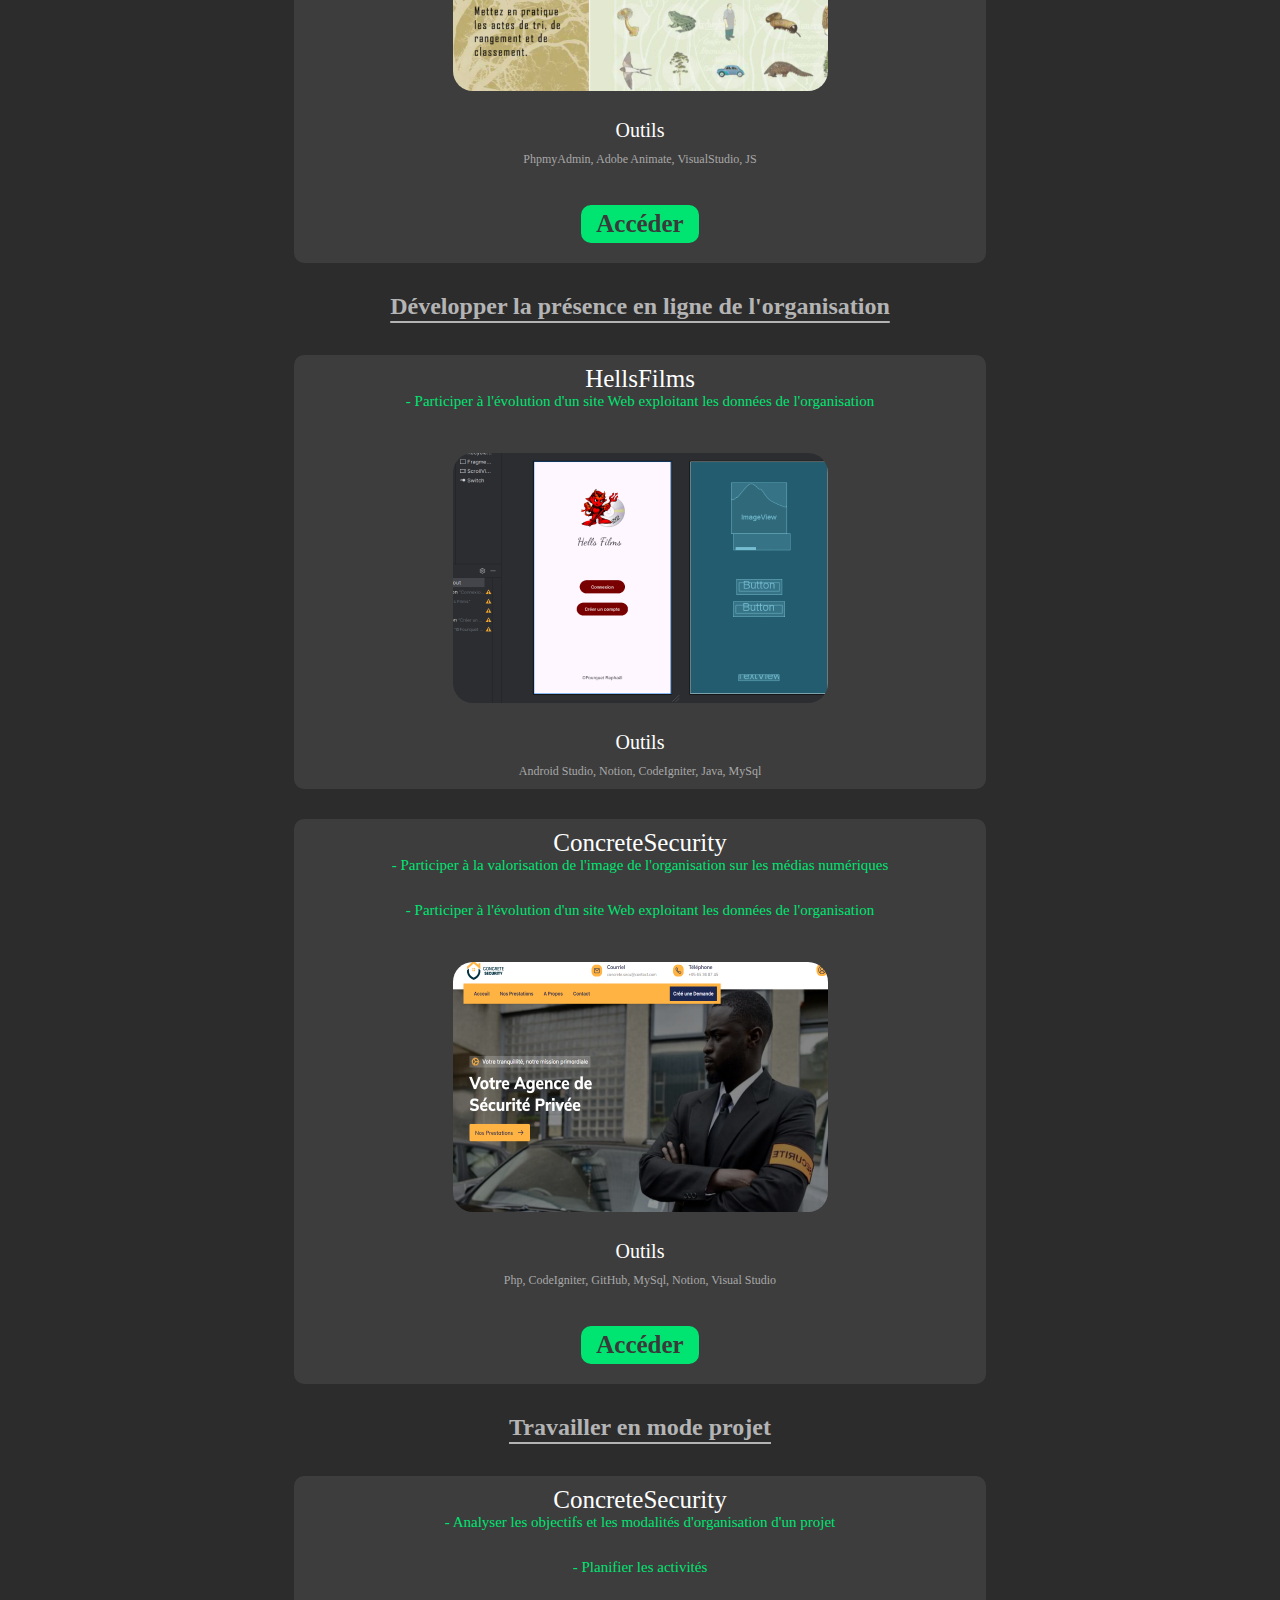
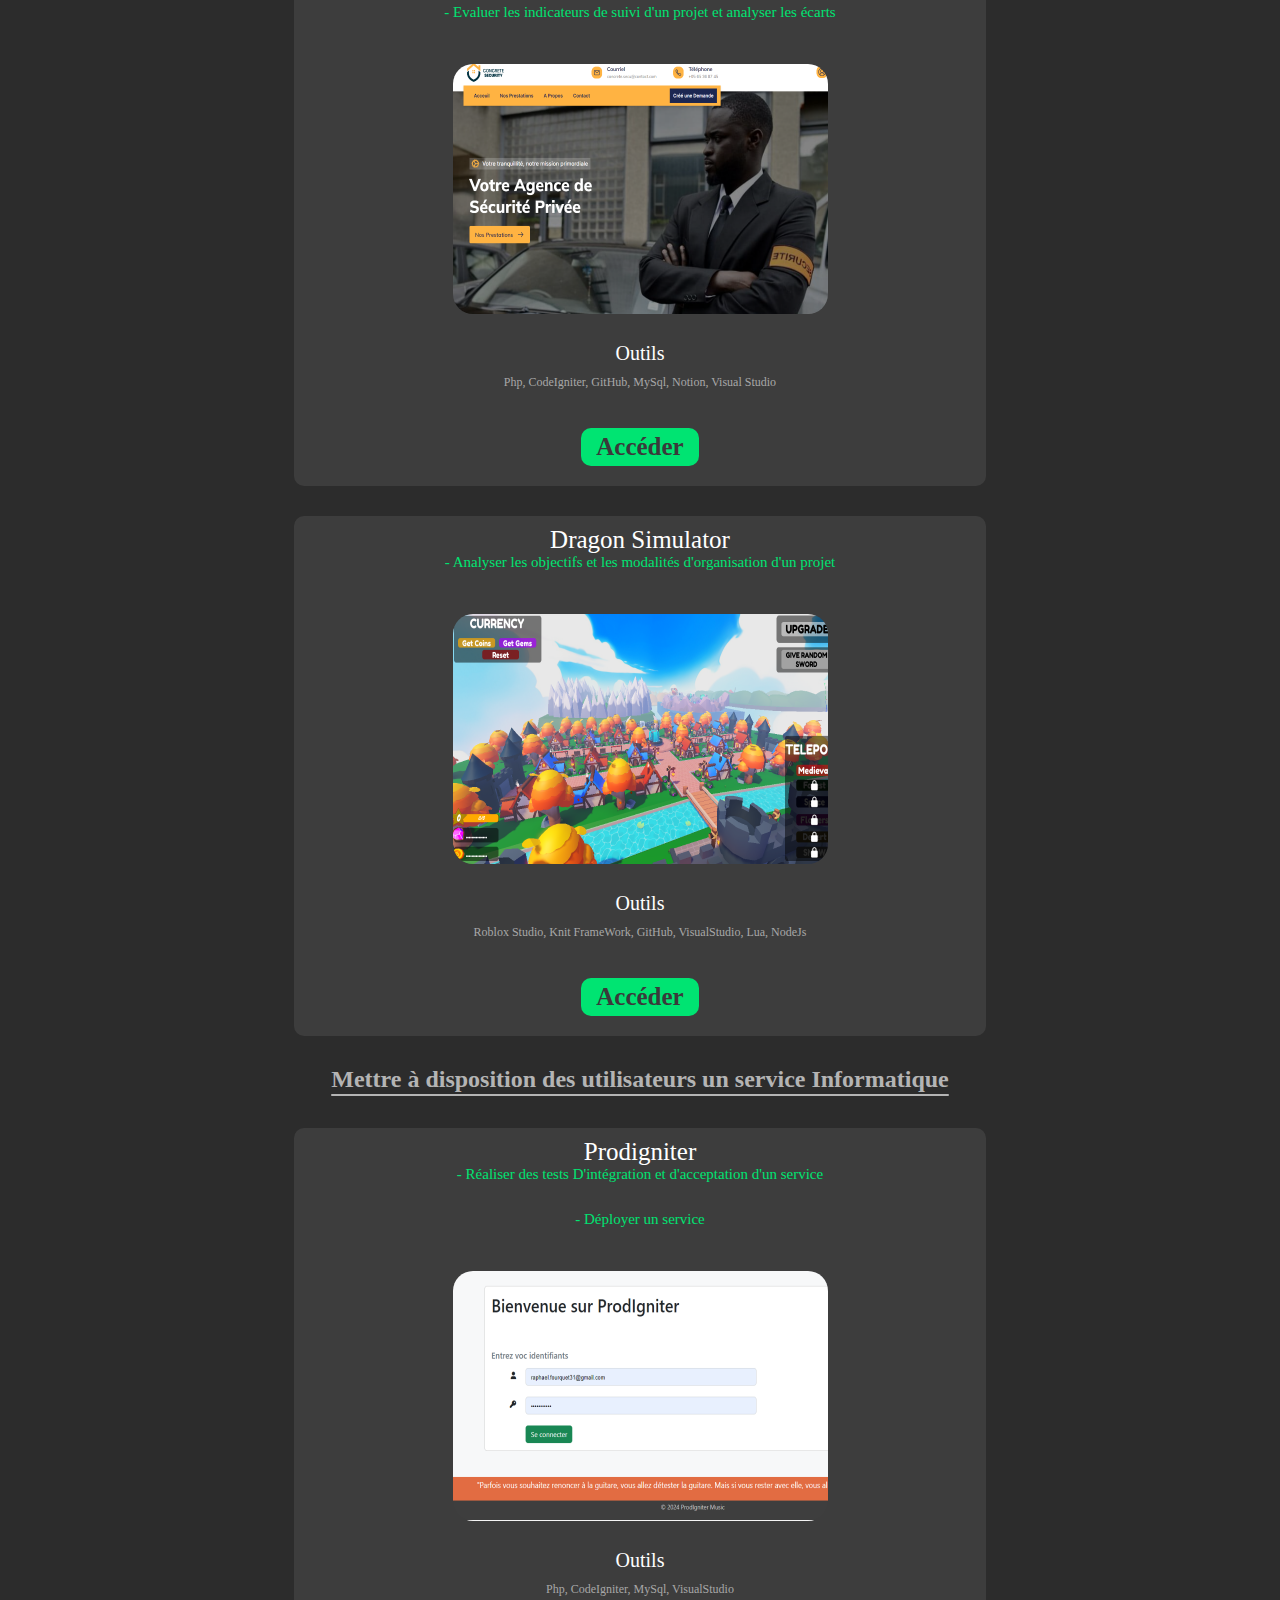
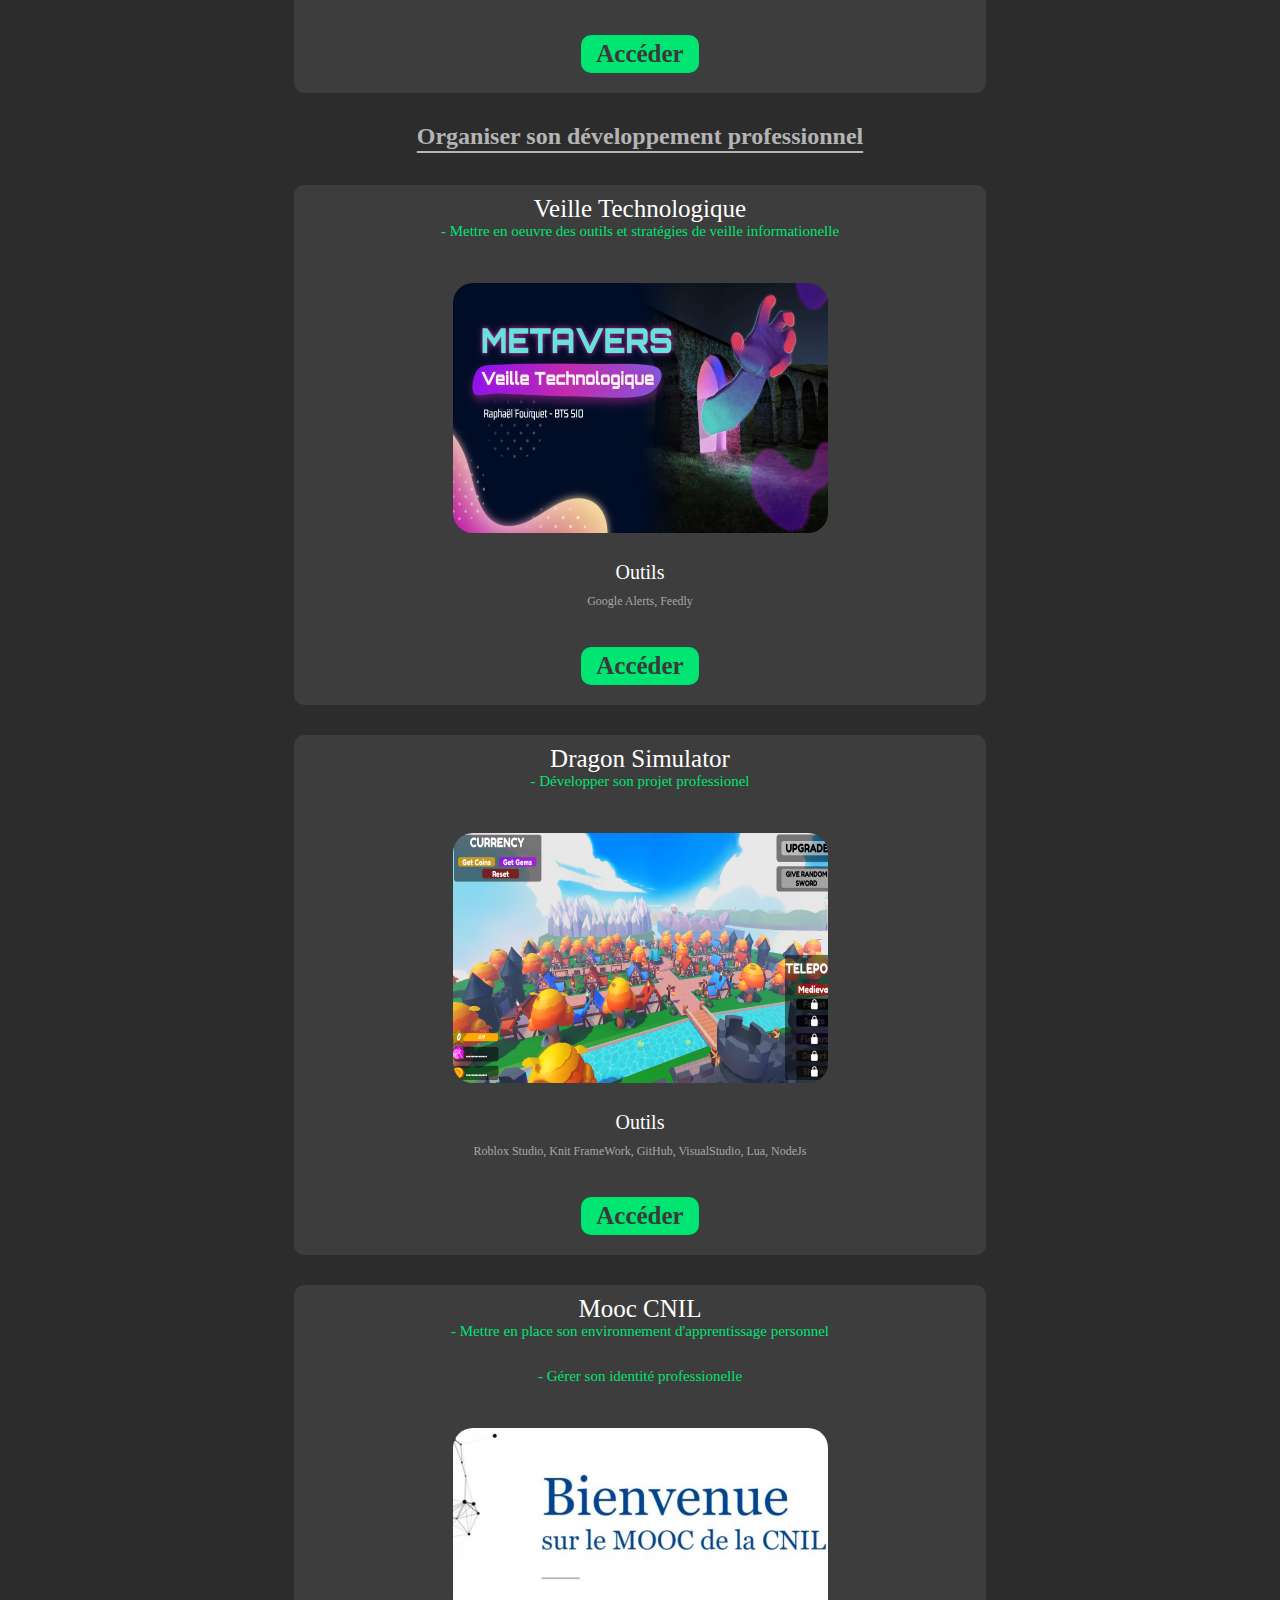
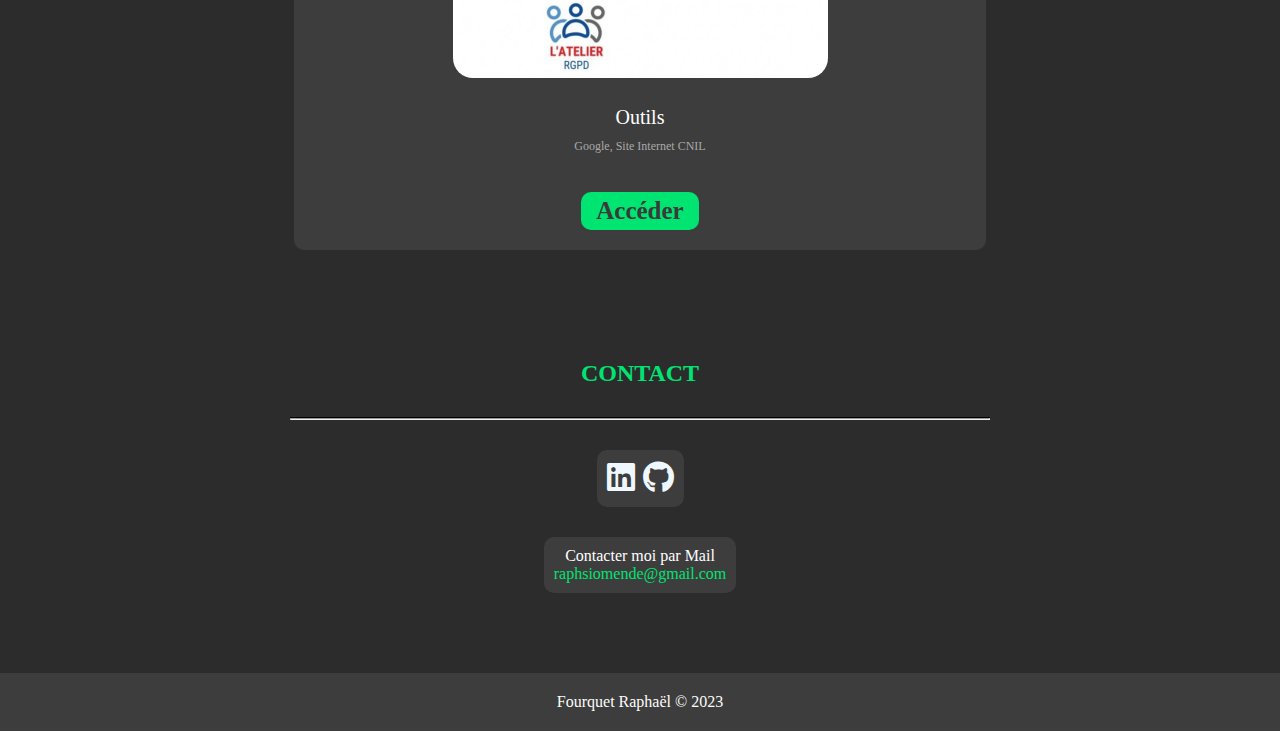
==== commit 5d3919b3: "upd" ====
--- a/index.html
+++ b/index.html
@@ -49,8 +49,7 @@
         <div class="Parcours">
             <h3>Mon Parcours</h3>
             <p>Baccalauréat <span class="highlight">Sciences Technologies Management Gestion</span>,
-                Lycée Alexis Monteil
-                Rodez
+                Lycée Alexis MonteilRien à voir
                 2022
             </p>
             <p>BTS <span class="highlight">Services Informatiques aux Organisations </span>,
@@ -75,12 +74,11 @@
     </section>
 
     <section id="Portfolio" class="Portfolio">
-        <h2>PORTFOLIO</h2>
+        <h2>PORTFOLIOCOCO</h2>
         <div class="trait">
             <hr>
         </div>
         <div class="Projets">
-            <h3>Mes Projets</h3>
             <div class="ProjetsGrid">
                 <div class="projet-section">
                     <h2>Gérer le patrimoine Informatique</h2>
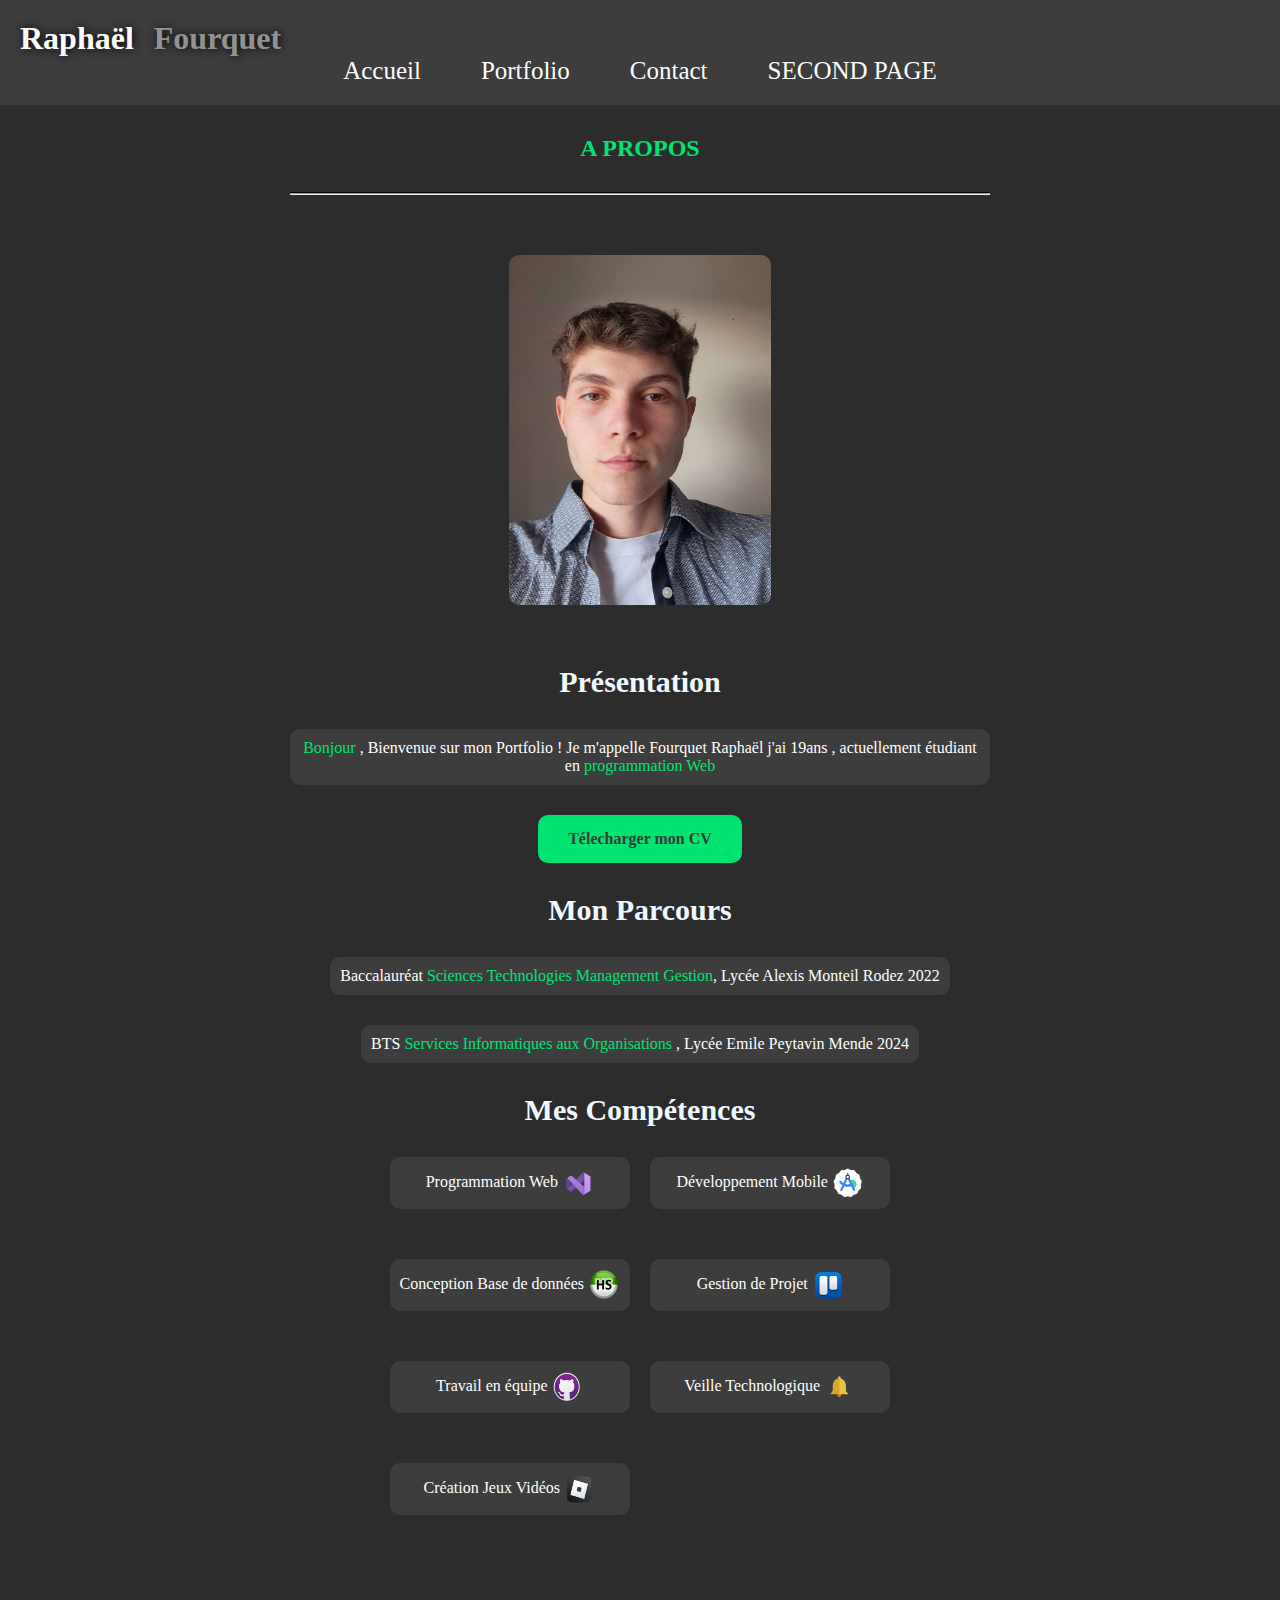
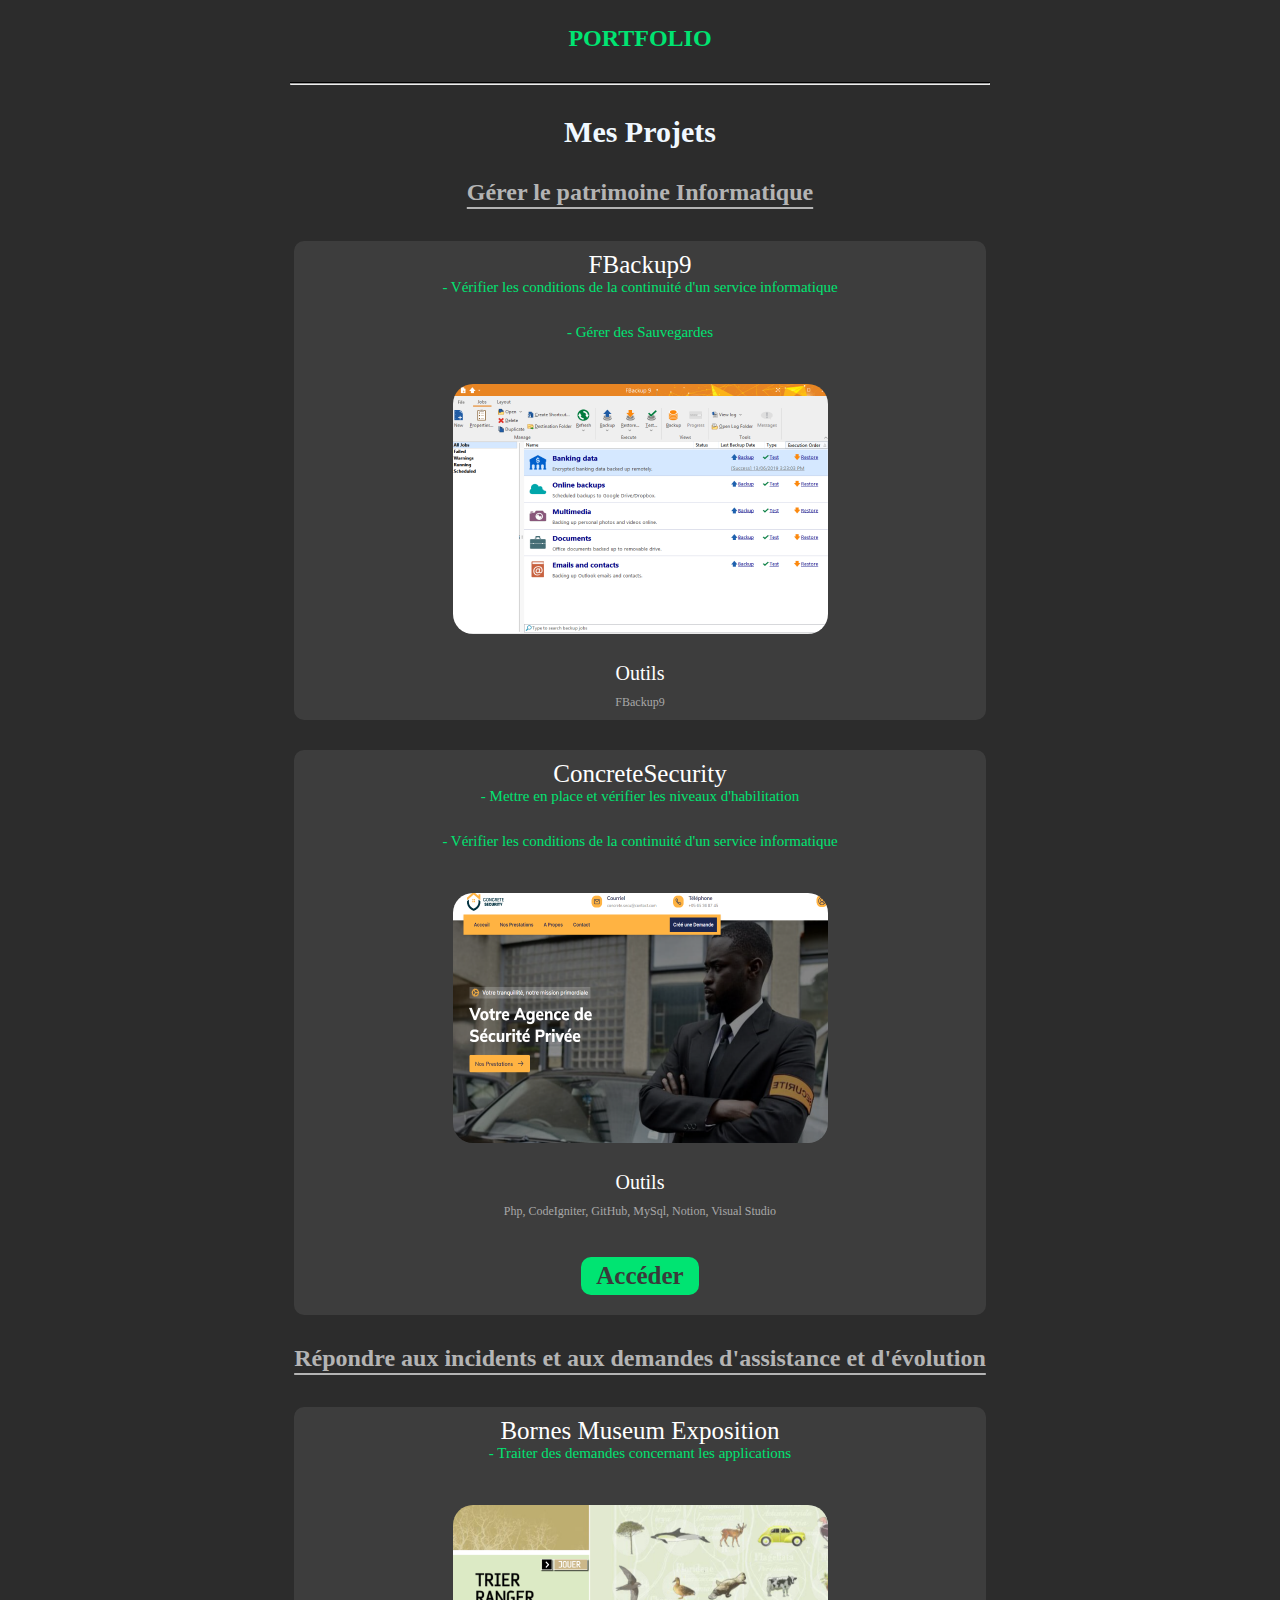
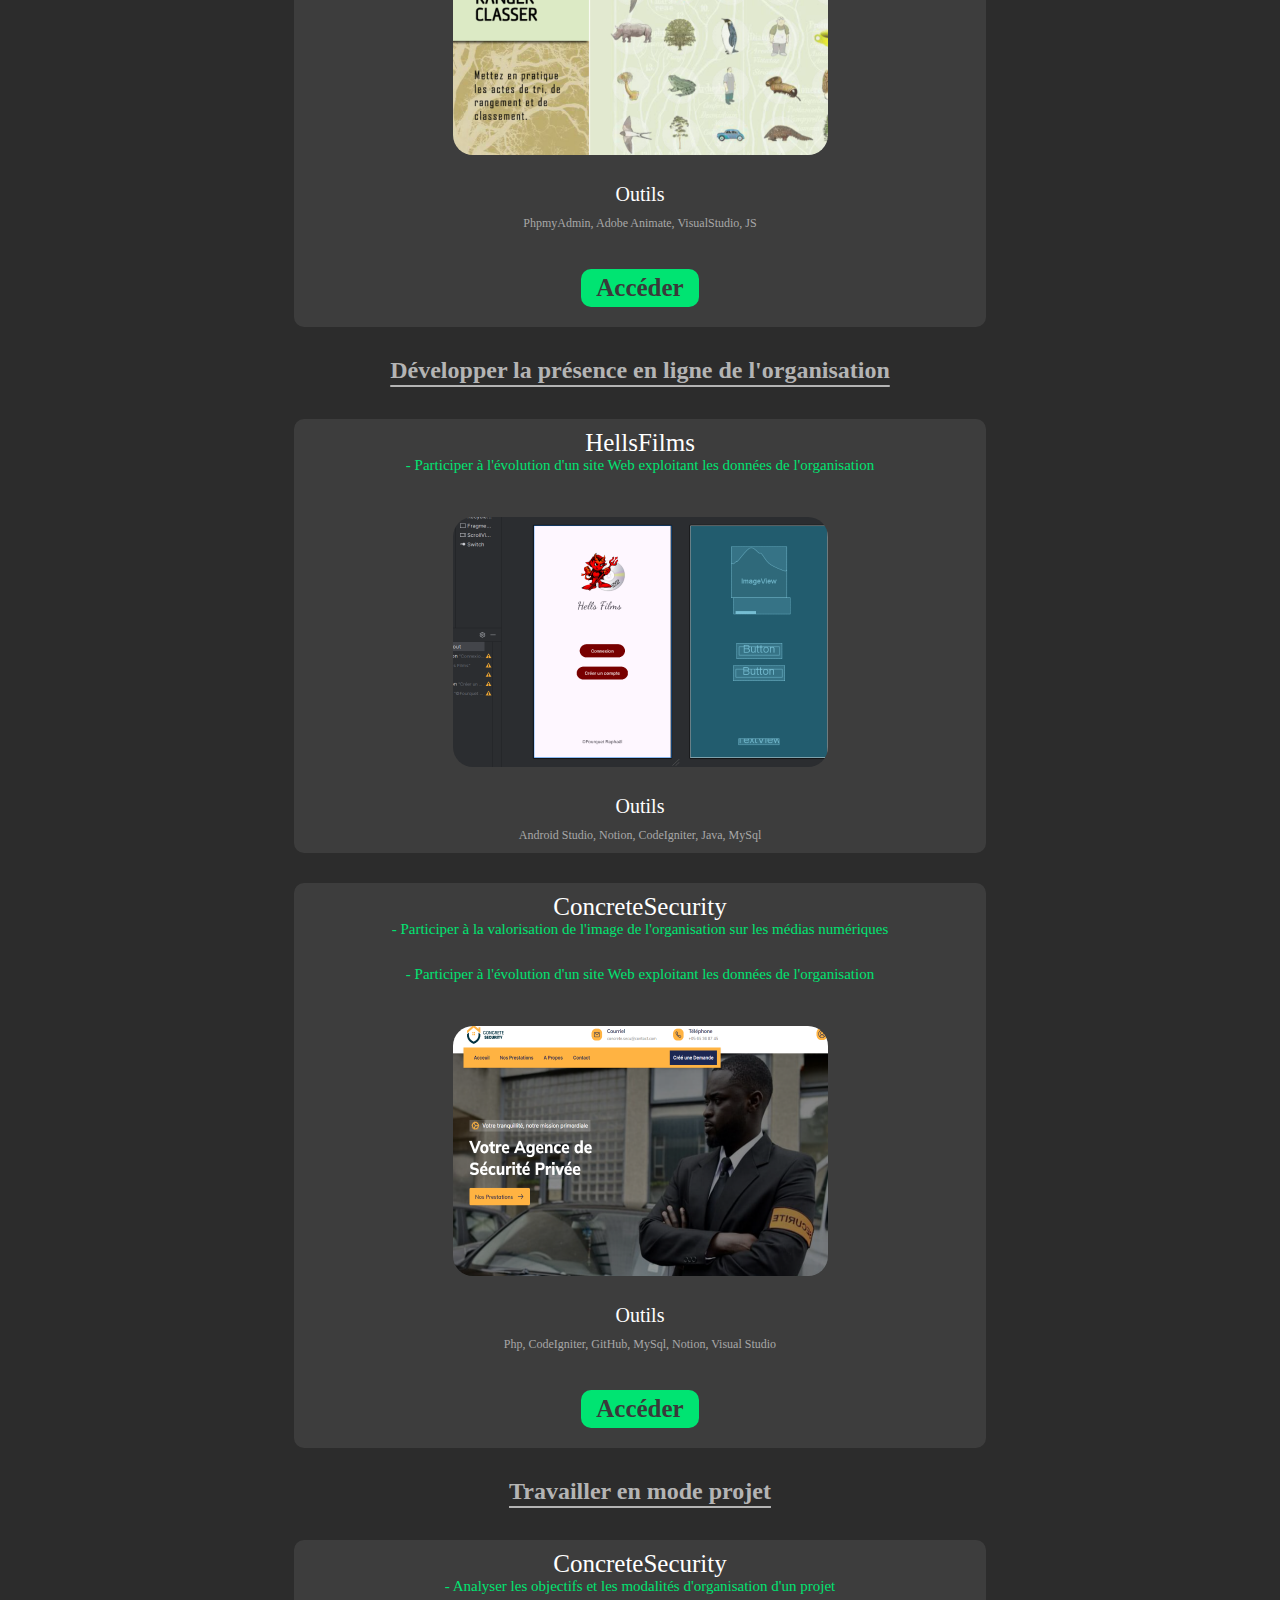
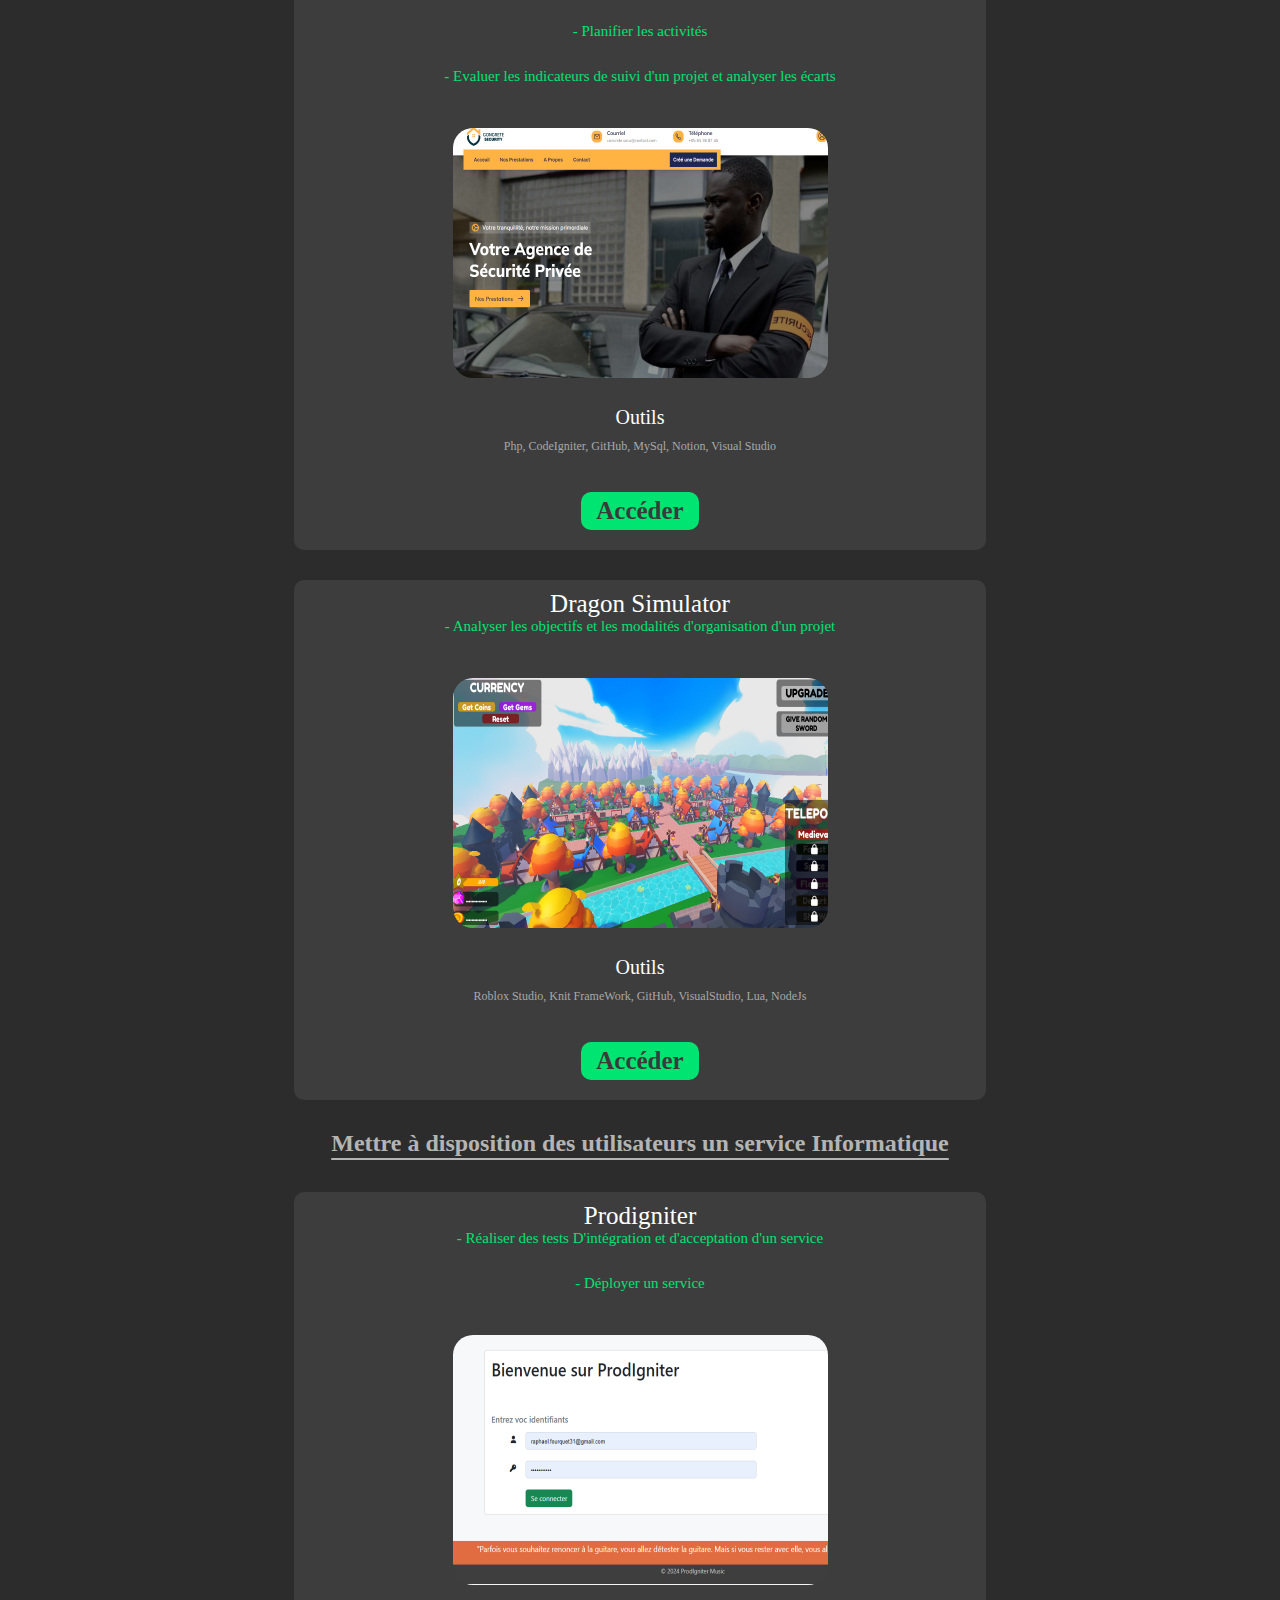
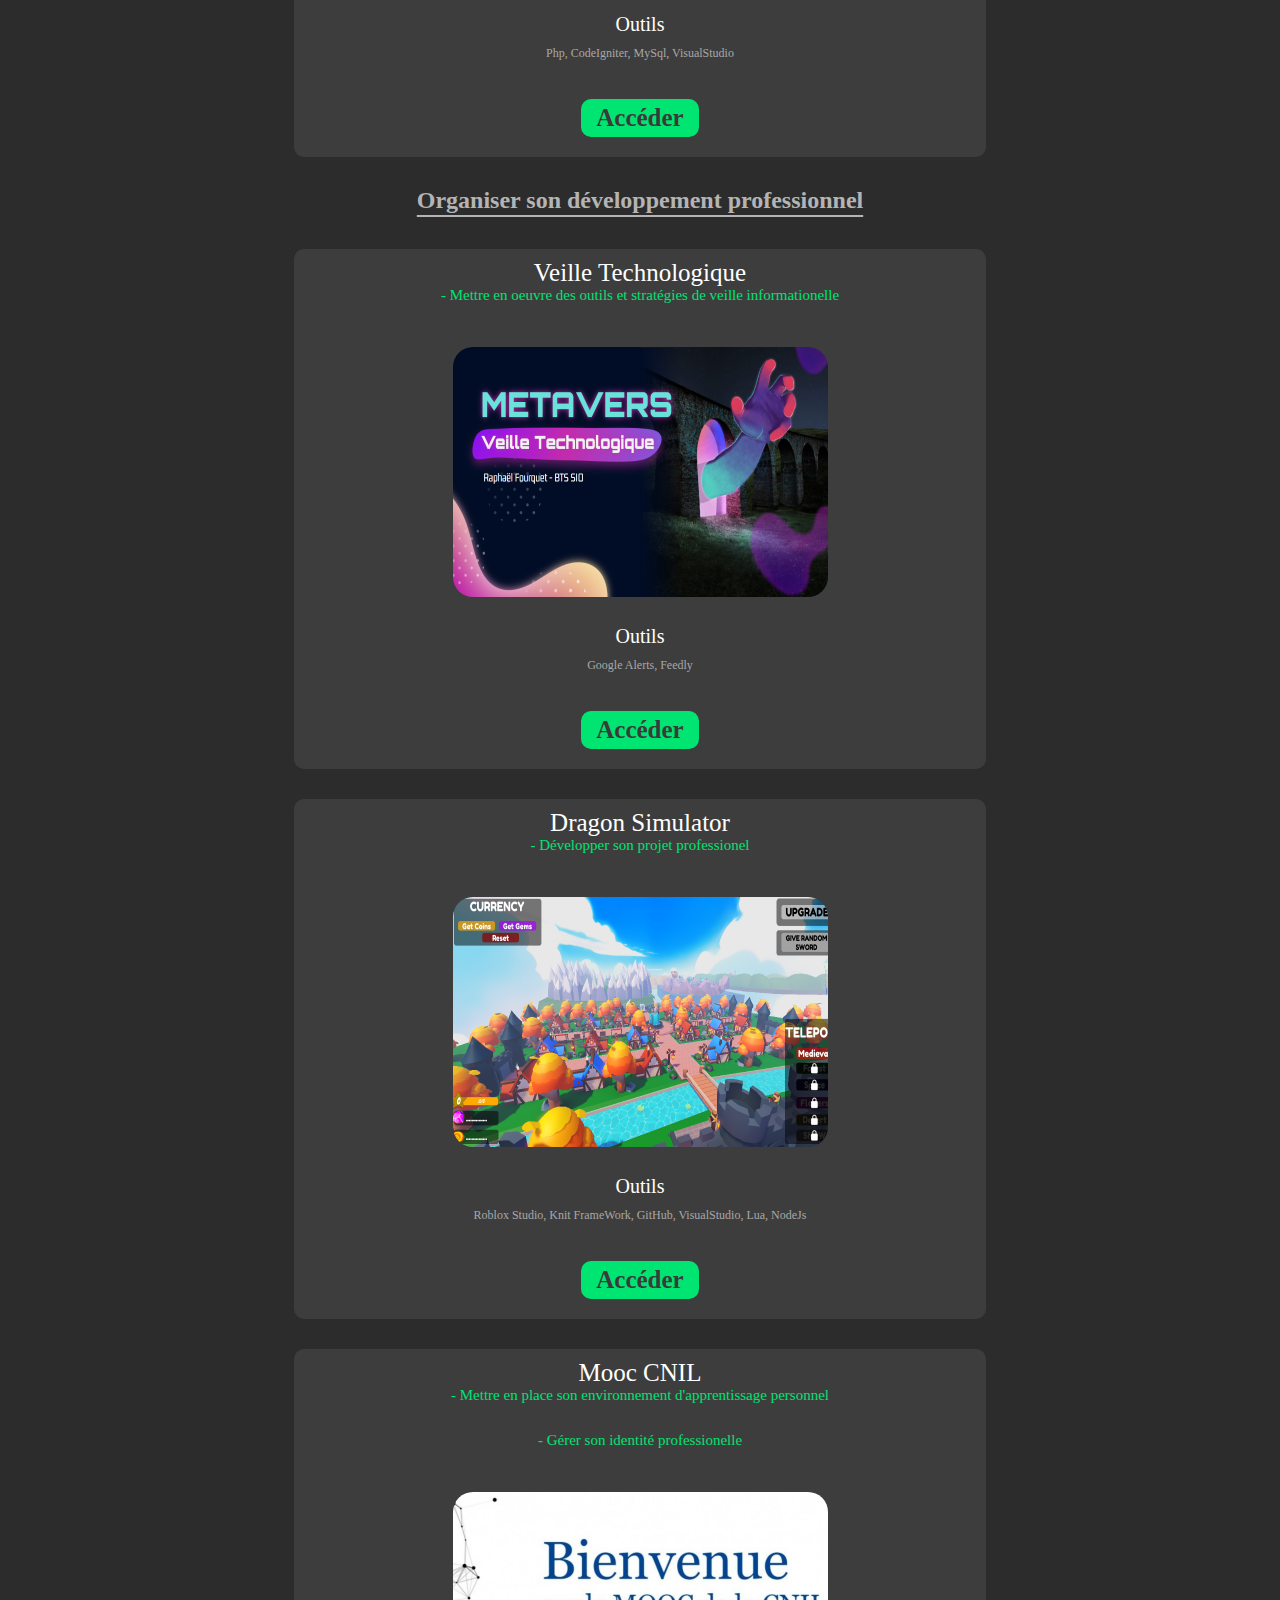
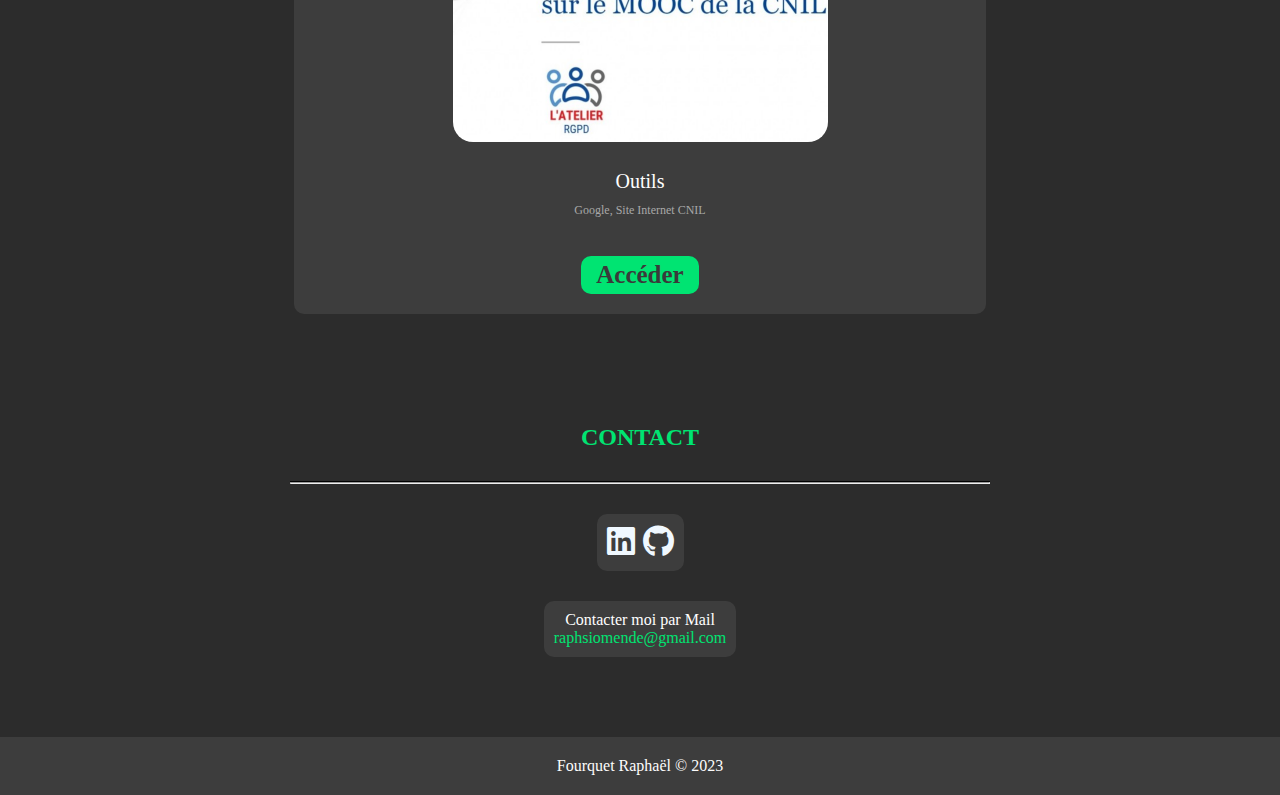
==== commit 0f12e92c: "(+) add link to second page." ====
--- a/index.html
+++ b/index.html
@@ -22,6 +22,7 @@
                     <li class="active"><a href="#Acceuil" class="navbar">Accueil</a></li>
                     <li><a href="#Portfolio" class="navbar">Portfolio</a></li>
                     <li><a href="#Contact" class="navbar">Contact</a></li>
+                    <li><a href="second.html" class="navbar">SECOND PAGE</a></li>
                 </ul>
             </div>
         </nav>
@@ -49,7 +50,8 @@
         <div class="Parcours">
             <h3>Mon Parcours</h3>
             <p>Baccalauréat <span class="highlight">Sciences Technologies Management Gestion</span>,
-                Lycée Alexis MonteilRien à voir
+                Lycée Alexis Monteil
+                Rodez
                 2022
             </p>
             <p>BTS <span class="highlight">Services Informatiques aux Organisations </span>,
@@ -74,11 +76,12 @@
     </section>
 
     <section id="Portfolio" class="Portfolio">
-        <h2>PORTFOLIOCOCO</h2>
+        <h2>PORTFOLIO</h2>
         <div class="trait">
             <hr>
         </div>
         <div class="Projets">
+            <h3>Mes Projets</h3>
             <div class="ProjetsGrid">
                 <div class="projet-section">
                     <h2>Gérer le patrimoine Informatique</h2>
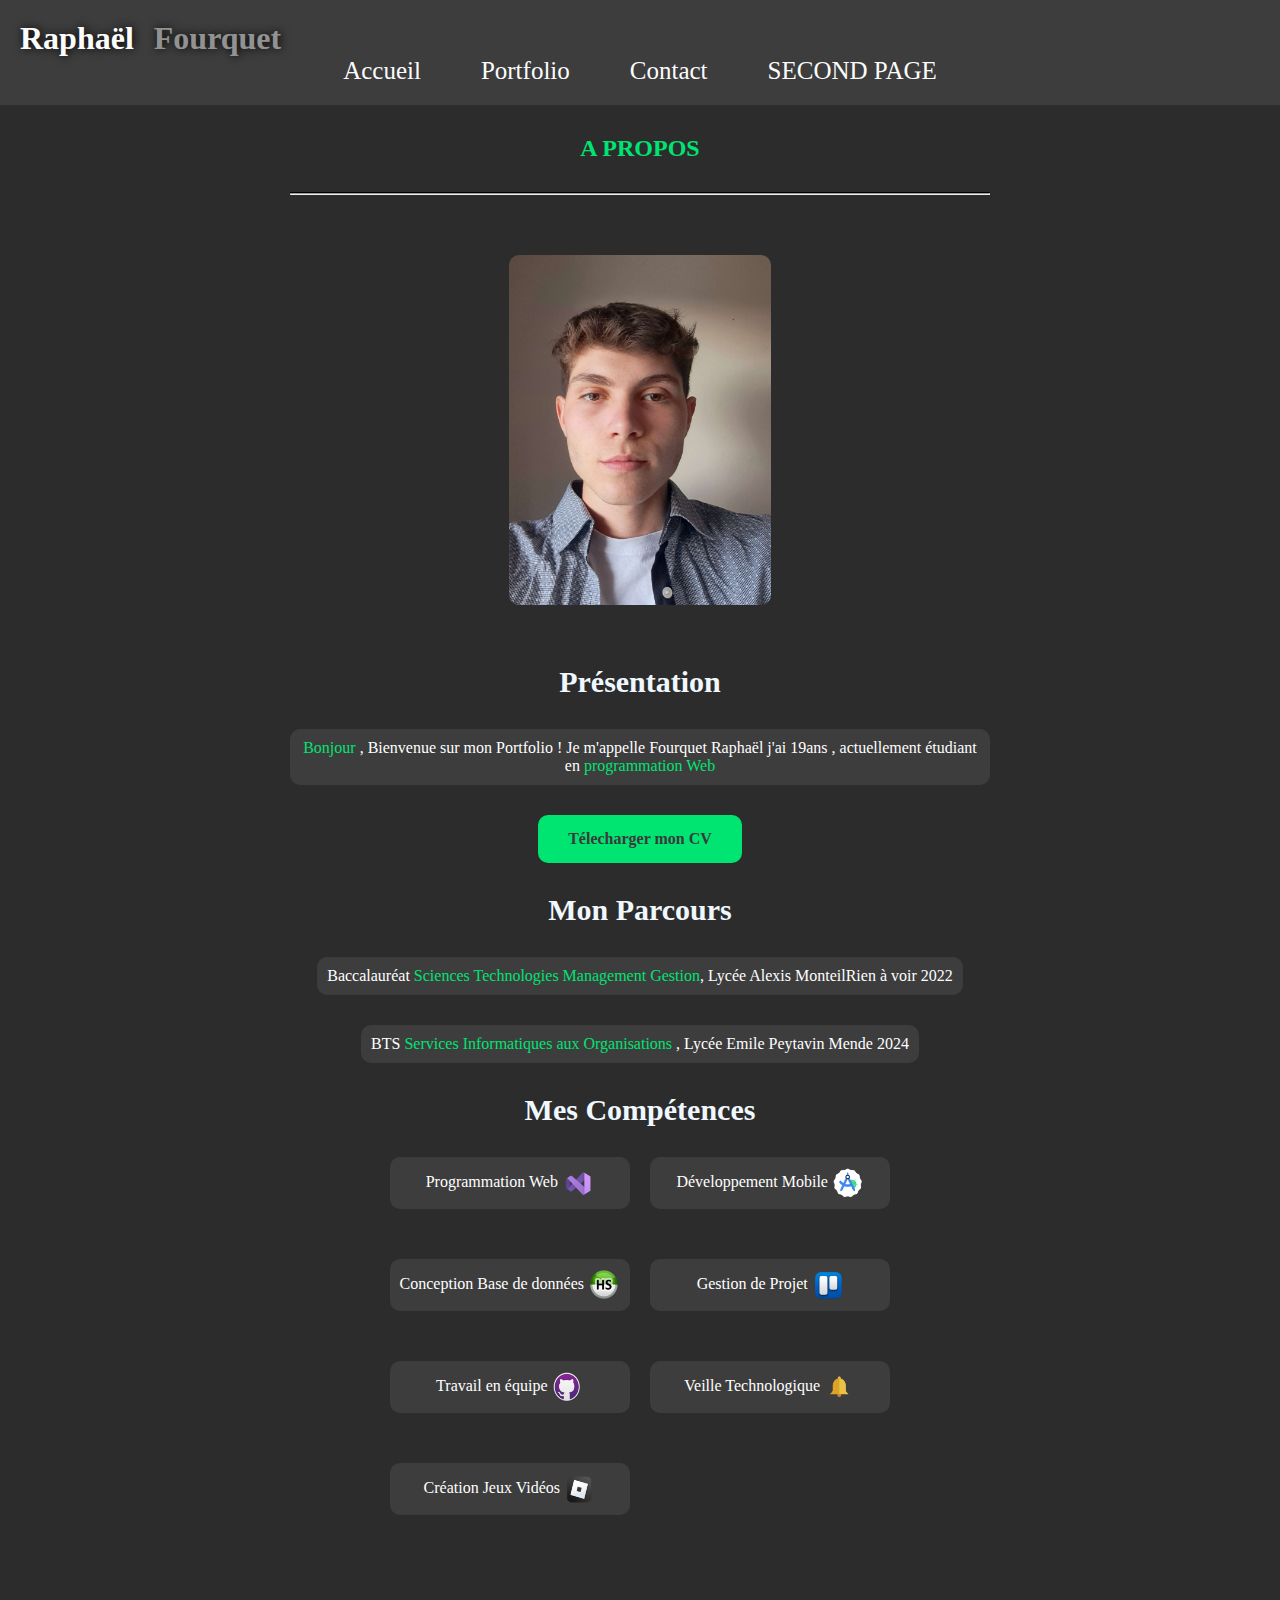
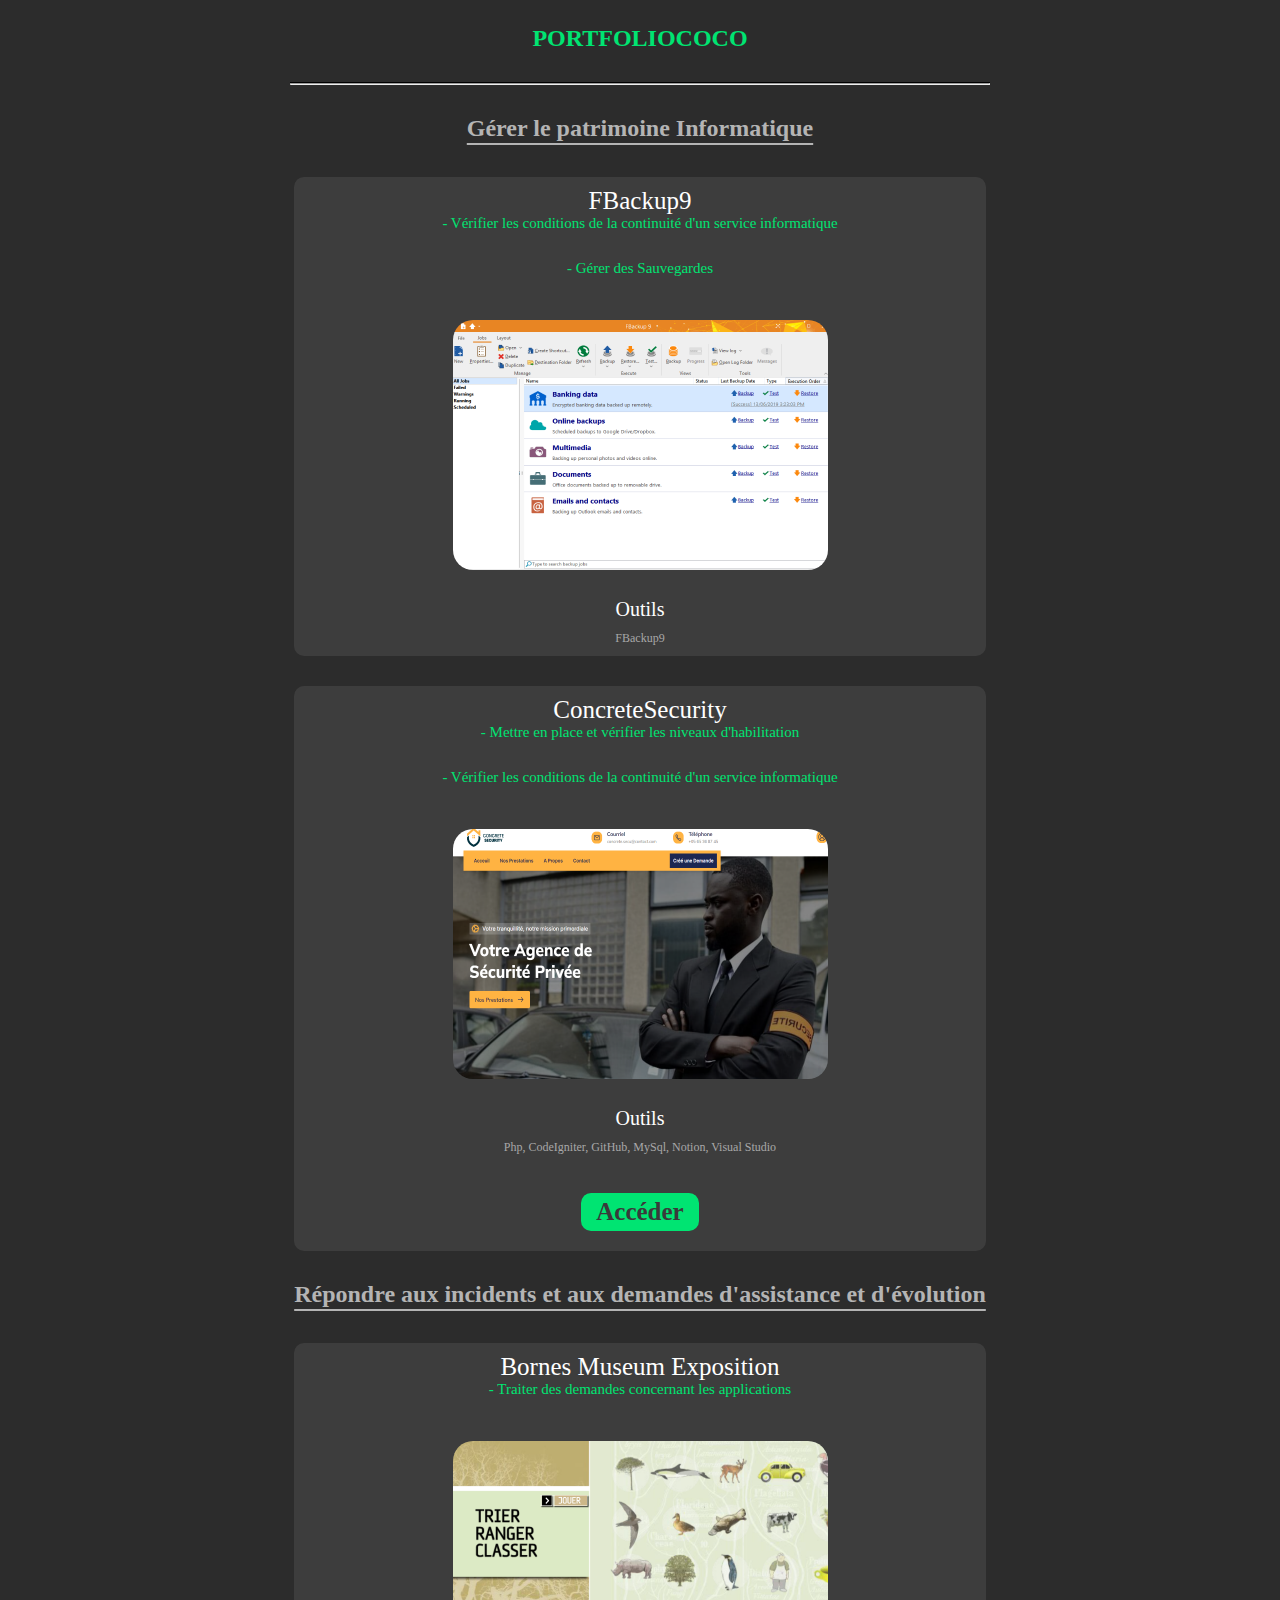
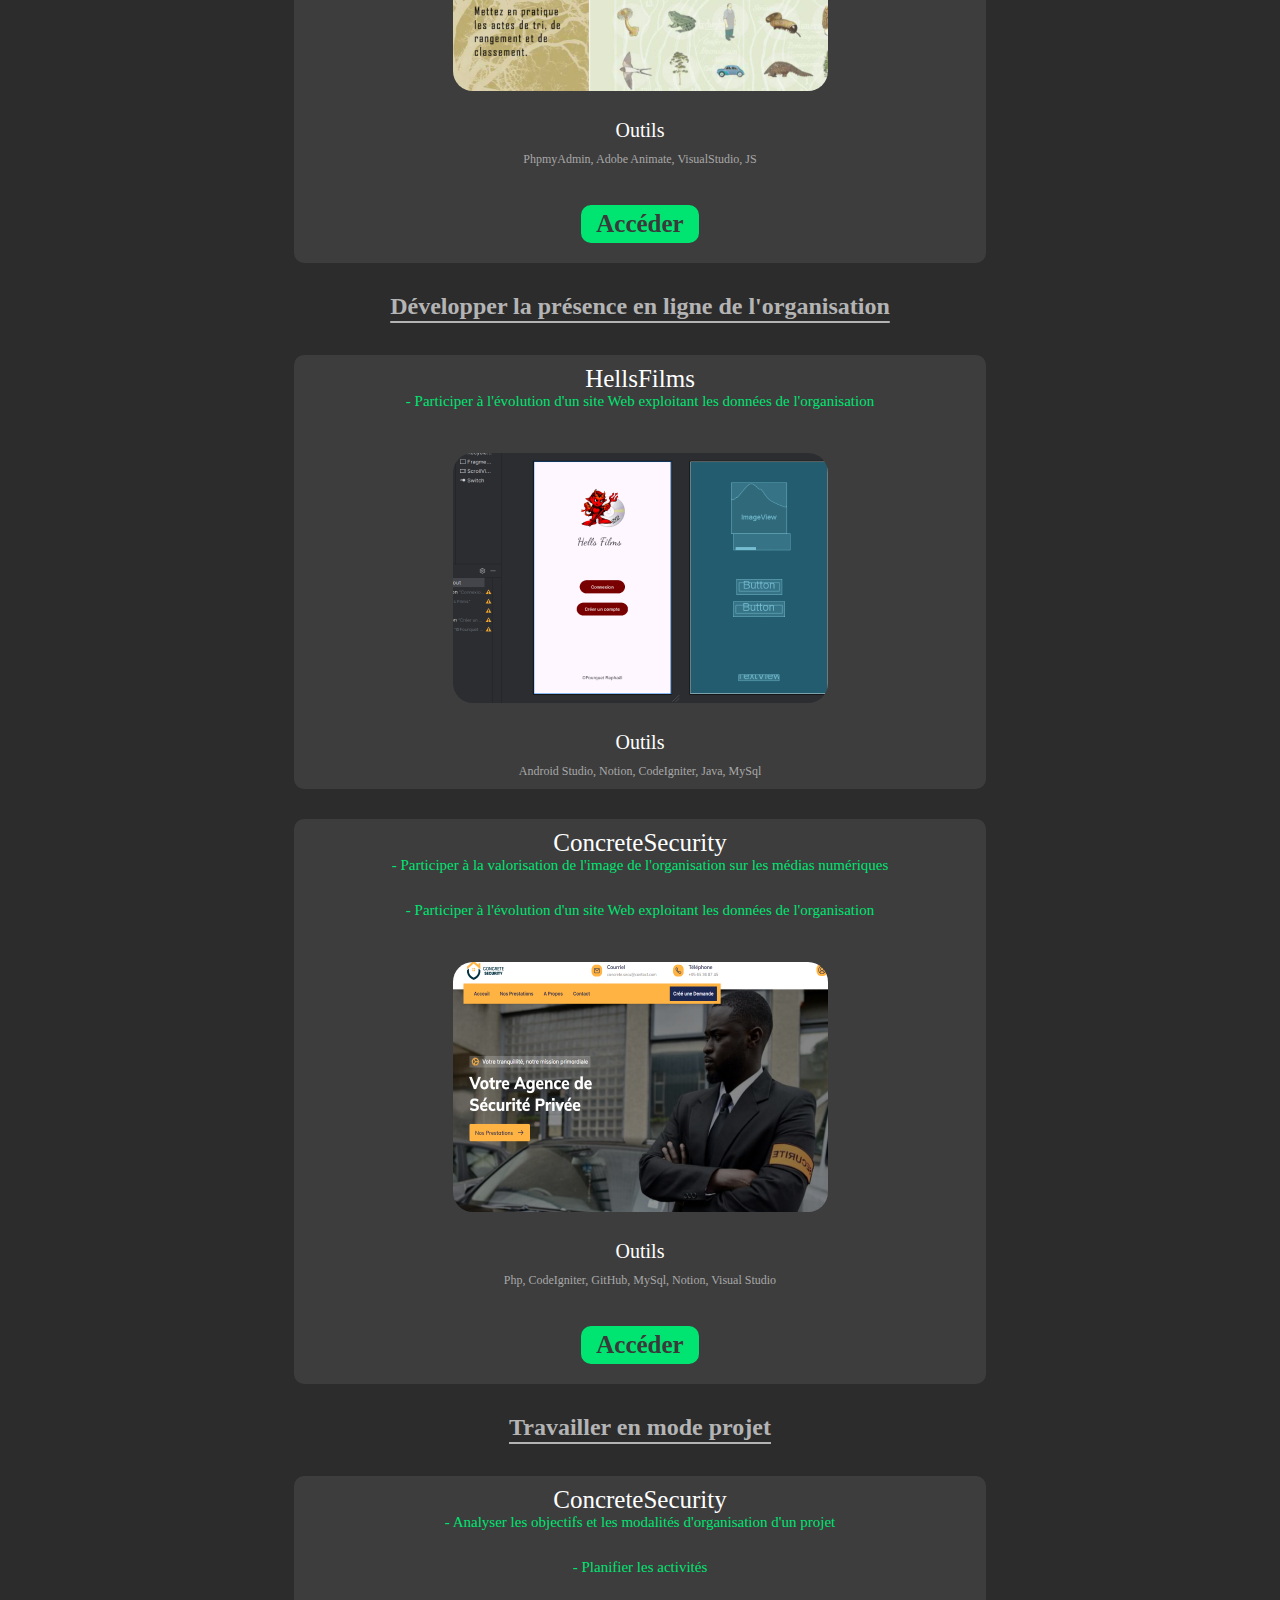
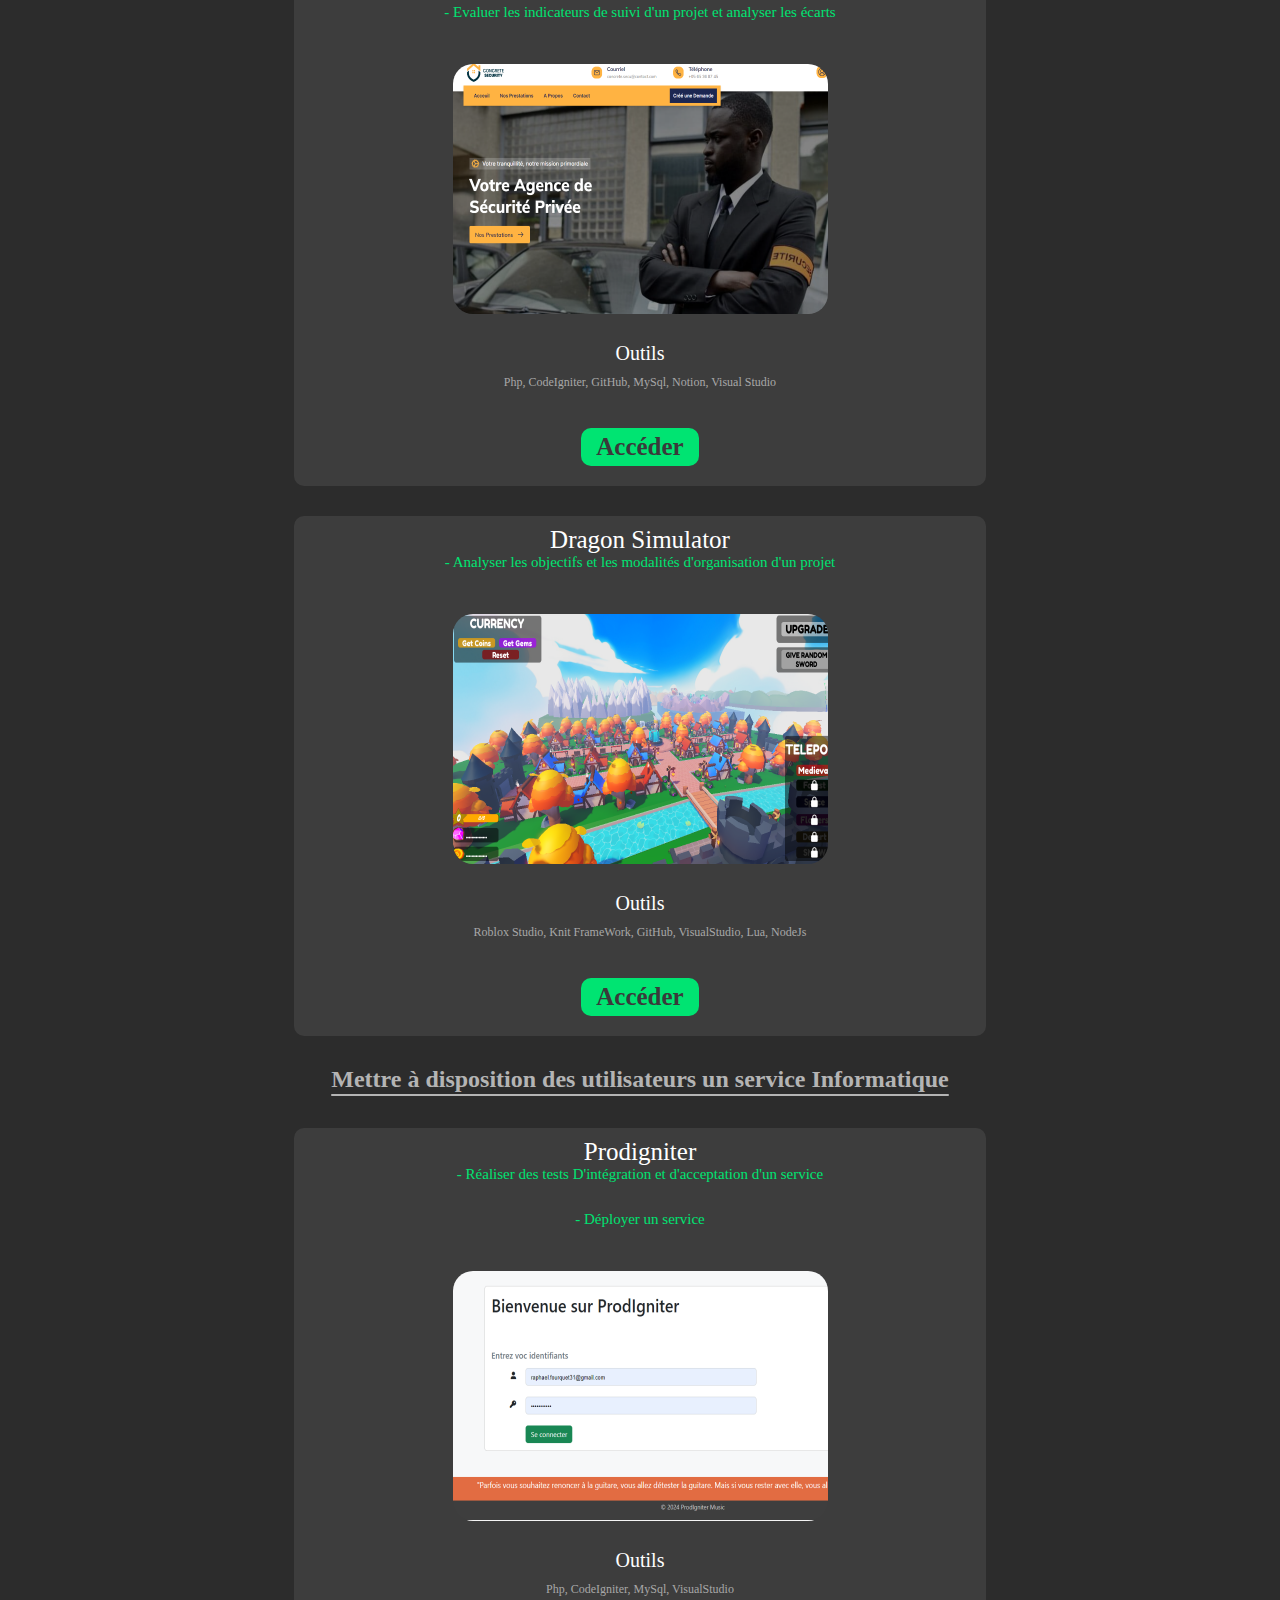
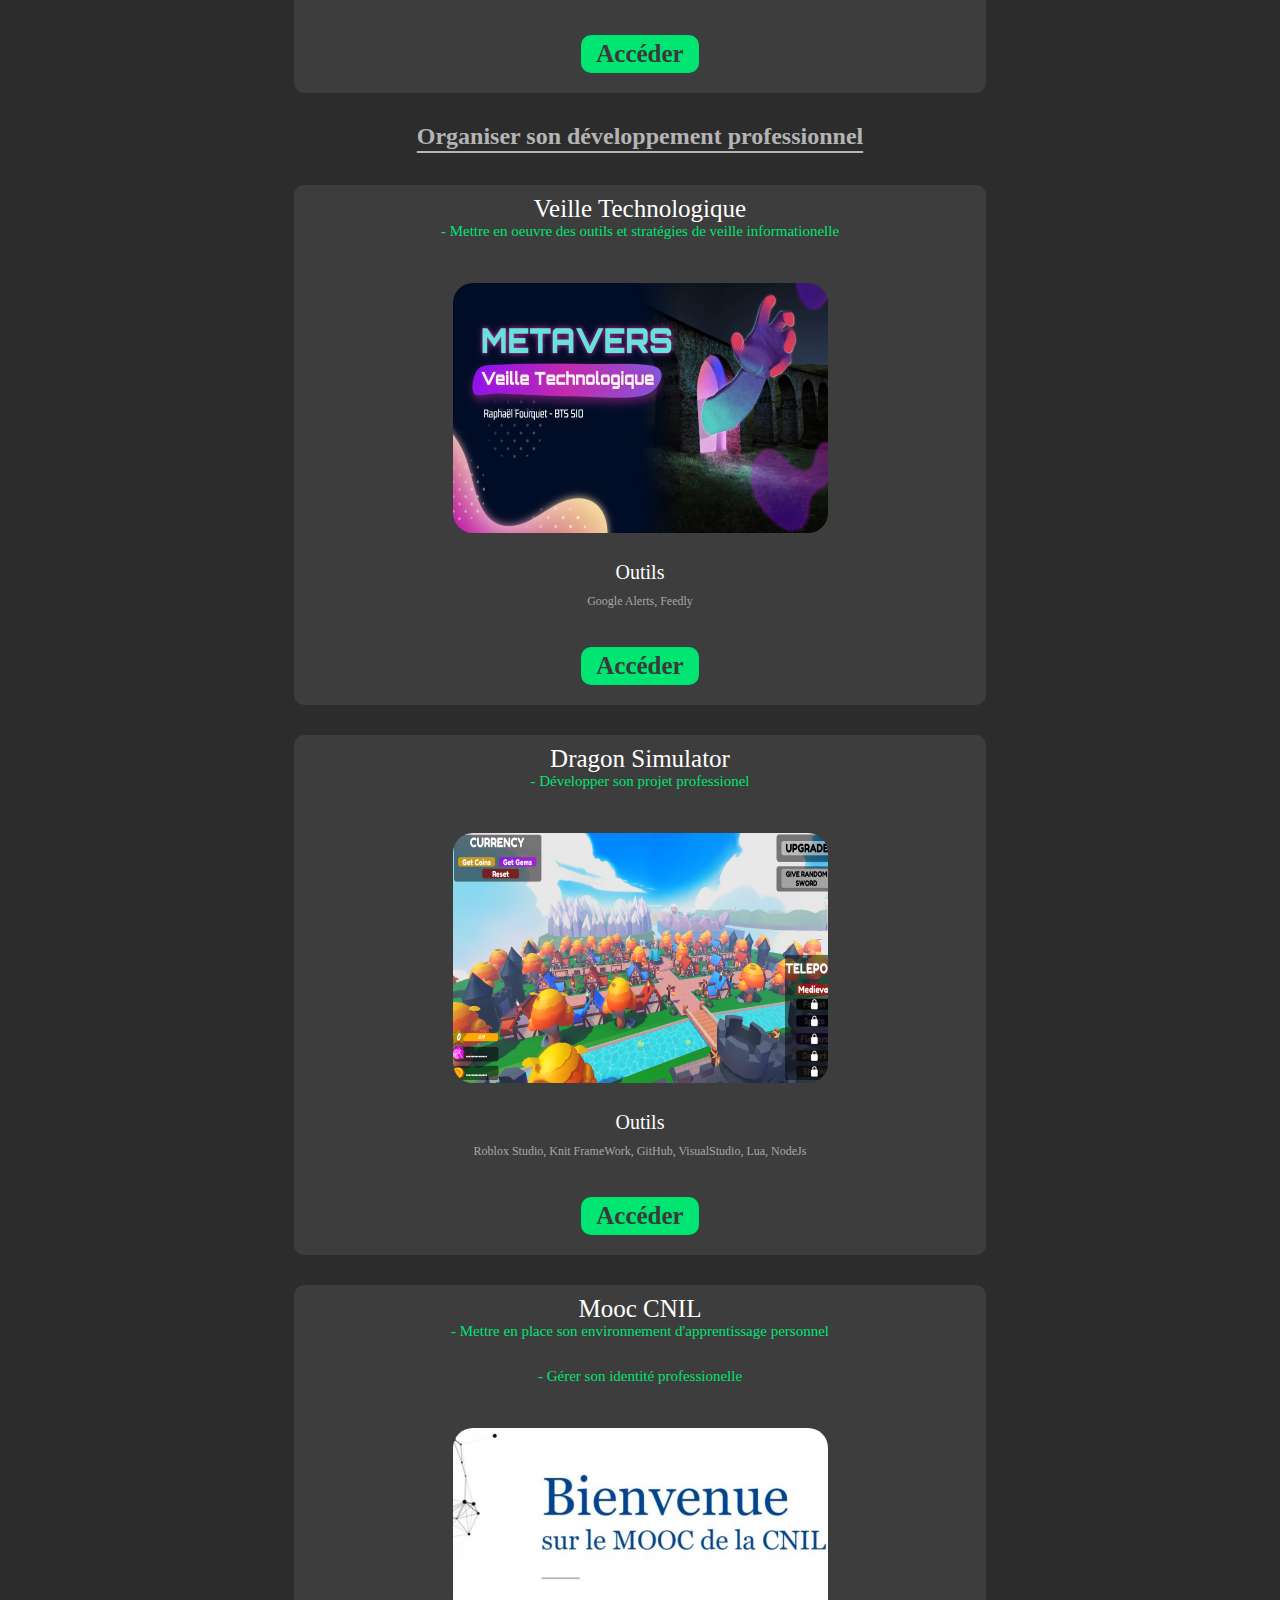
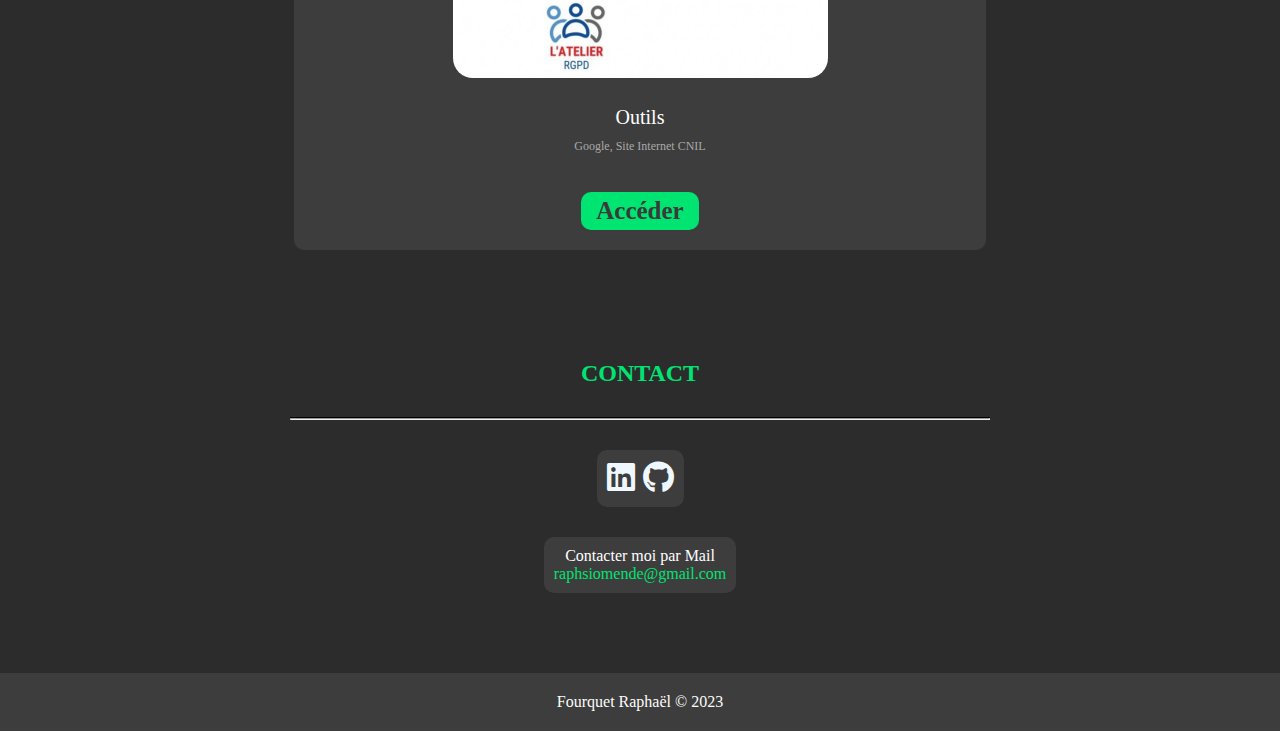
==== commit c879f2a2: "Merge pull request #8 from MartinBellot/dev" ====
--- a/index.html
+++ b/index.html
@@ -50,8 +50,7 @@
         <div class="Parcours">
             <h3>Mon Parcours</h3>
             <p>Baccalauréat <span class="highlight">Sciences Technologies Management Gestion</span>,
-                Lycée Alexis Monteil
-                Rodez
+                Lycée Alexis MonteilRien à voir
                 2022
             </p>
             <p>BTS <span class="highlight">Services Informatiques aux Organisations </span>,
@@ -76,12 +75,11 @@
     </section>
 
     <section id="Portfolio" class="Portfolio">
-        <h2>PORTFOLIO</h2>
+        <h2>PORTFOLIOCOCO</h2>
         <div class="trait">
             <hr>
         </div>
         <div class="Projets">
-            <h3>Mes Projets</h3>
             <div class="ProjetsGrid">
                 <div class="projet-section">
                     <h2>Gérer le patrimoine Informatique</h2>
